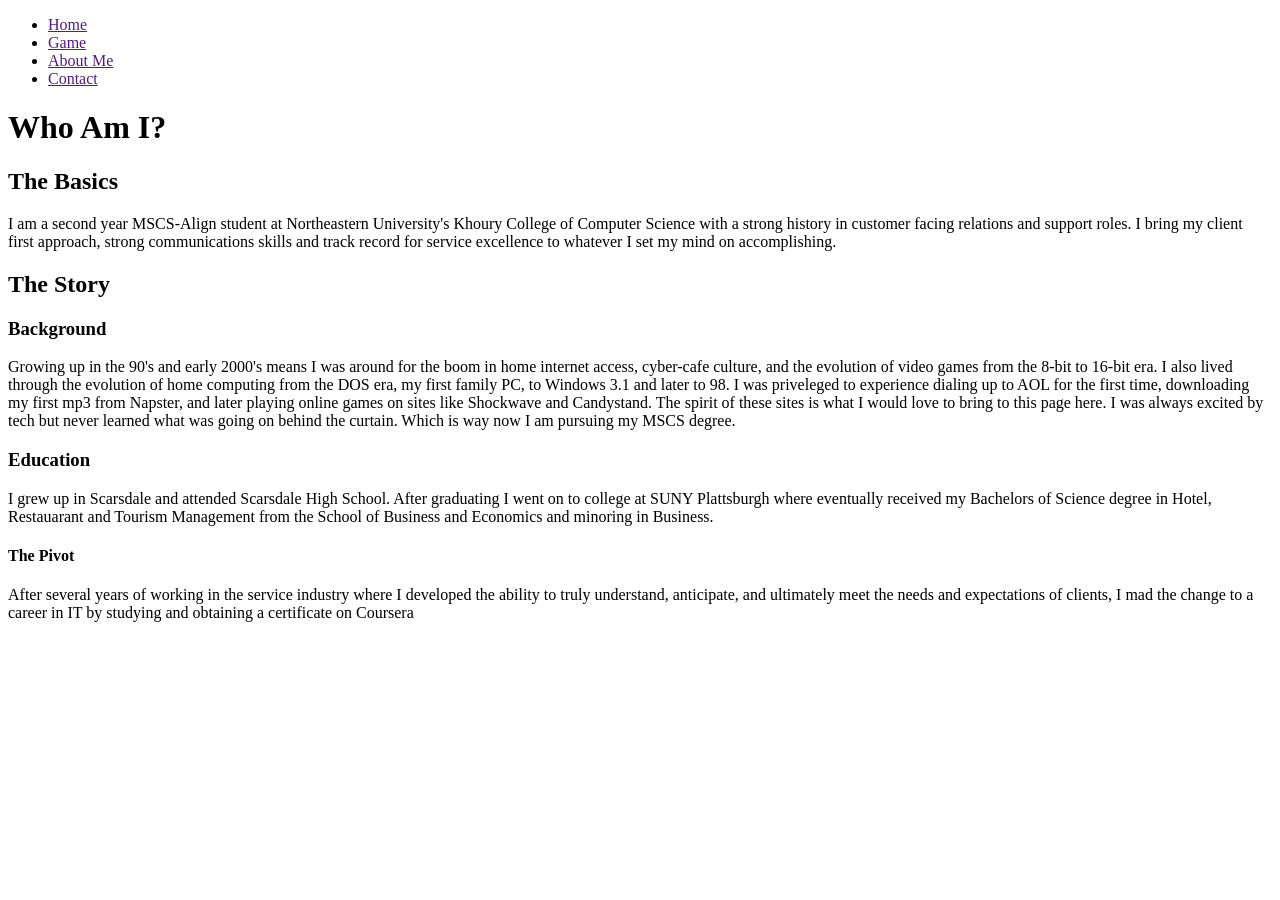
==== about/index.html @ bcc97397 "add content to about page" ====
<!DOCTYPE html>
<html lang="en">
    <head>
        <meta charset="utf-8">
        <meta name="viewport"
        content="width=device-width, initial-scale=1">
        <title>
            About Me
        </title>
    </head>
    <body>
        <header>
            <nav>
                <ul>
                    <li><a href="">Home</a></li>
                    <li><a href="">Game</a></li>
                    <li><a href="">About Me</a></li>
                    <li><a href="">Contact</a></li>
                </ul>

            </nav>
            <h1>Who Am I?</h1>
        </header>
        <main>
            <h2>The Basics</h2>
            <p>I am a second year MSCS-Align student at Northeastern University's
                Khoury College of Computer Science with a strong history in customer facing relations
            and support roles. I bring my client first approach, strong communications skills and track
        record for service excellence to whatever I set my mind on accomplishing. </p>
            <h2>The Story</h2>
            <h3>Background</h3>
            <p>Growing up in the 90's
                and early 2000's means I was around for the boom in home internet access, cyber-cafe culture,
                and the evolution of video games from the 8-bit to 16-bit era. I also lived through the evolution
                of home computing from the DOS era, my first family PC, to Windows 3.1 and later to 98. I was 
                priveleged to experience dialing up to AOL for the first time, downloading my first mp3 from Napster,
                and later playing online games on sites like Shockwave and Candystand. The spirit of these sites is
                what I would love to bring to this page here. I was always excited by tech but never learned what was 
                going on behind the curtain. Which is way now I am pursuing my MSCS degree.
            </p>
            <h3>Education</h3>
            <p>I grew up in Scarsdale and attended Scarsdale High School. After graduating I went on to college
                at SUNY Plattsburgh where eventually received my Bachelors of Science degree in Hotel, Restauarant and 
                Tourism Management from the School of Business and Economics and minoring in Business. 
            </p>
            <h4>The Pivot</h4>
            <p>After several years of working in the service industry where I developed the ability to truly understand,
                anticipate, and ultimately meet the needs and expectations of clients, I mad the change to a career in 
                IT by studying and obtaining a certificate on Coursera 
            </p>
        </main>






    </body>
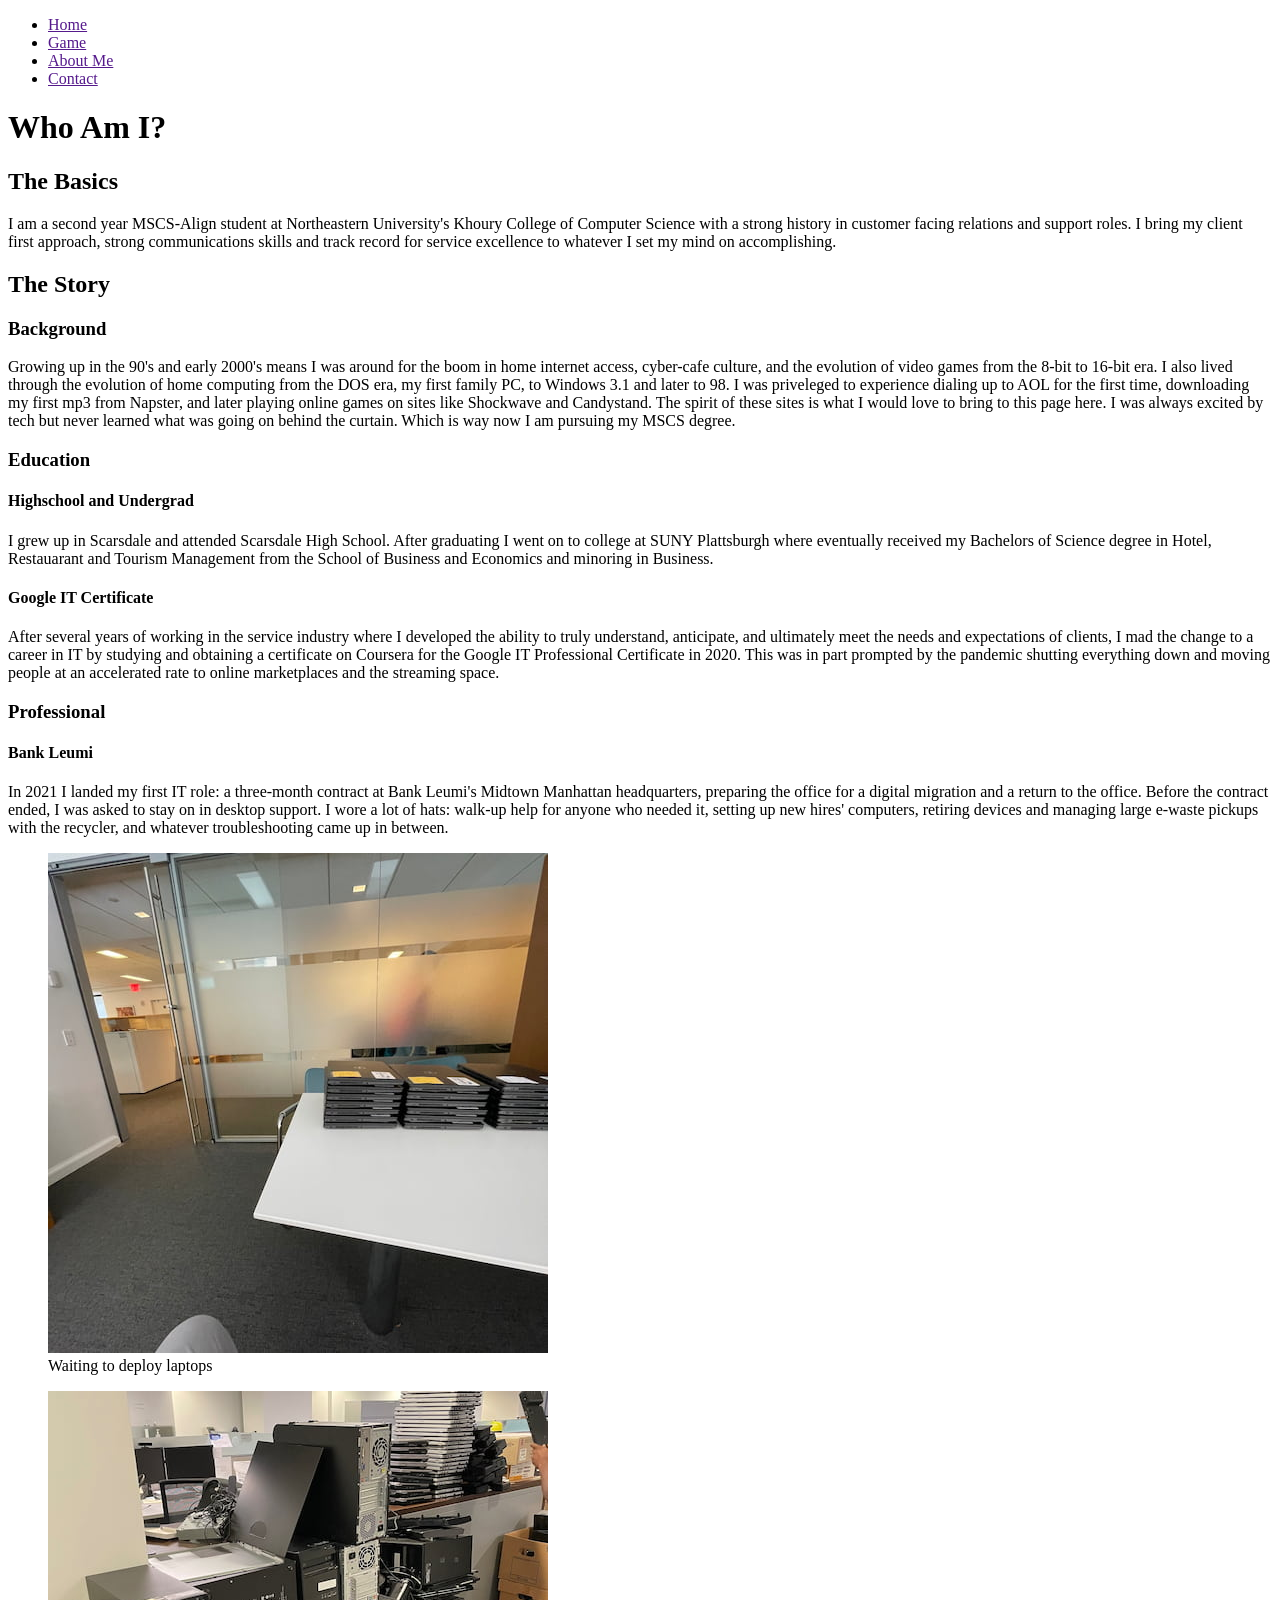
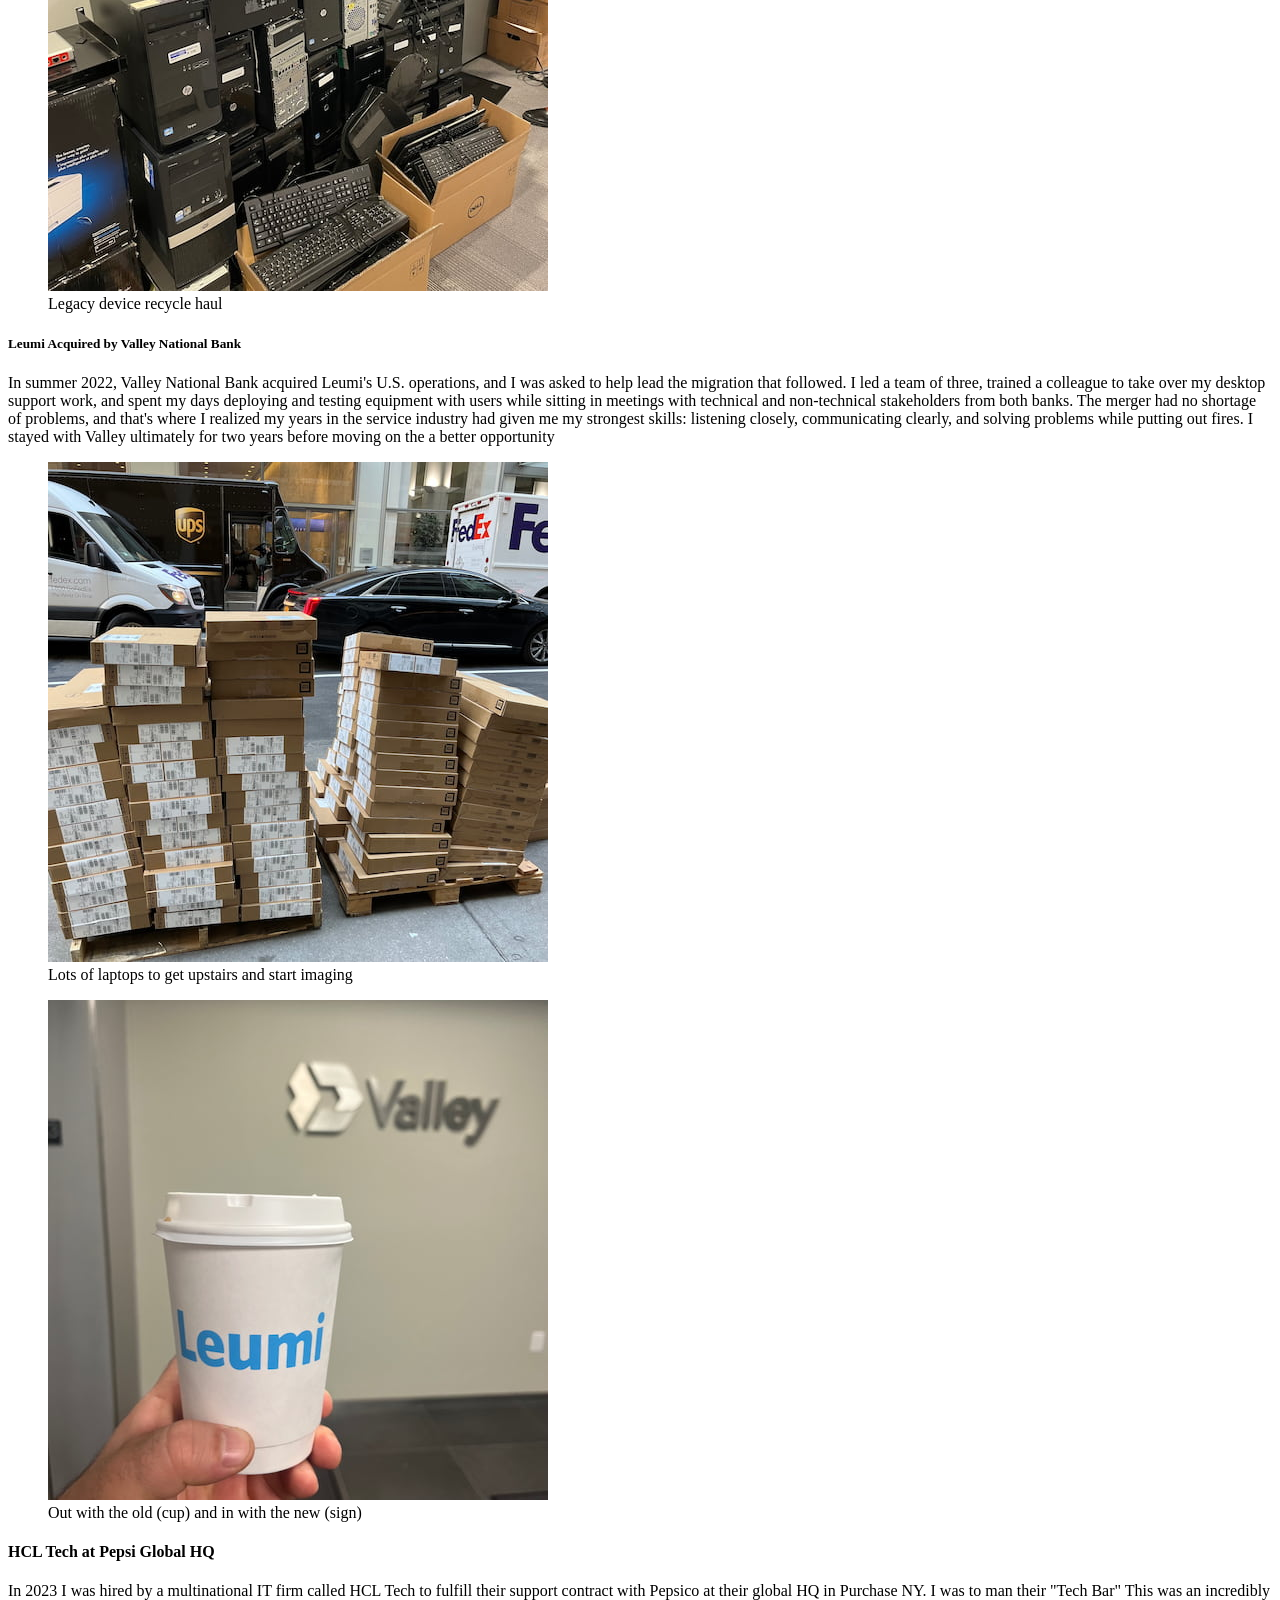
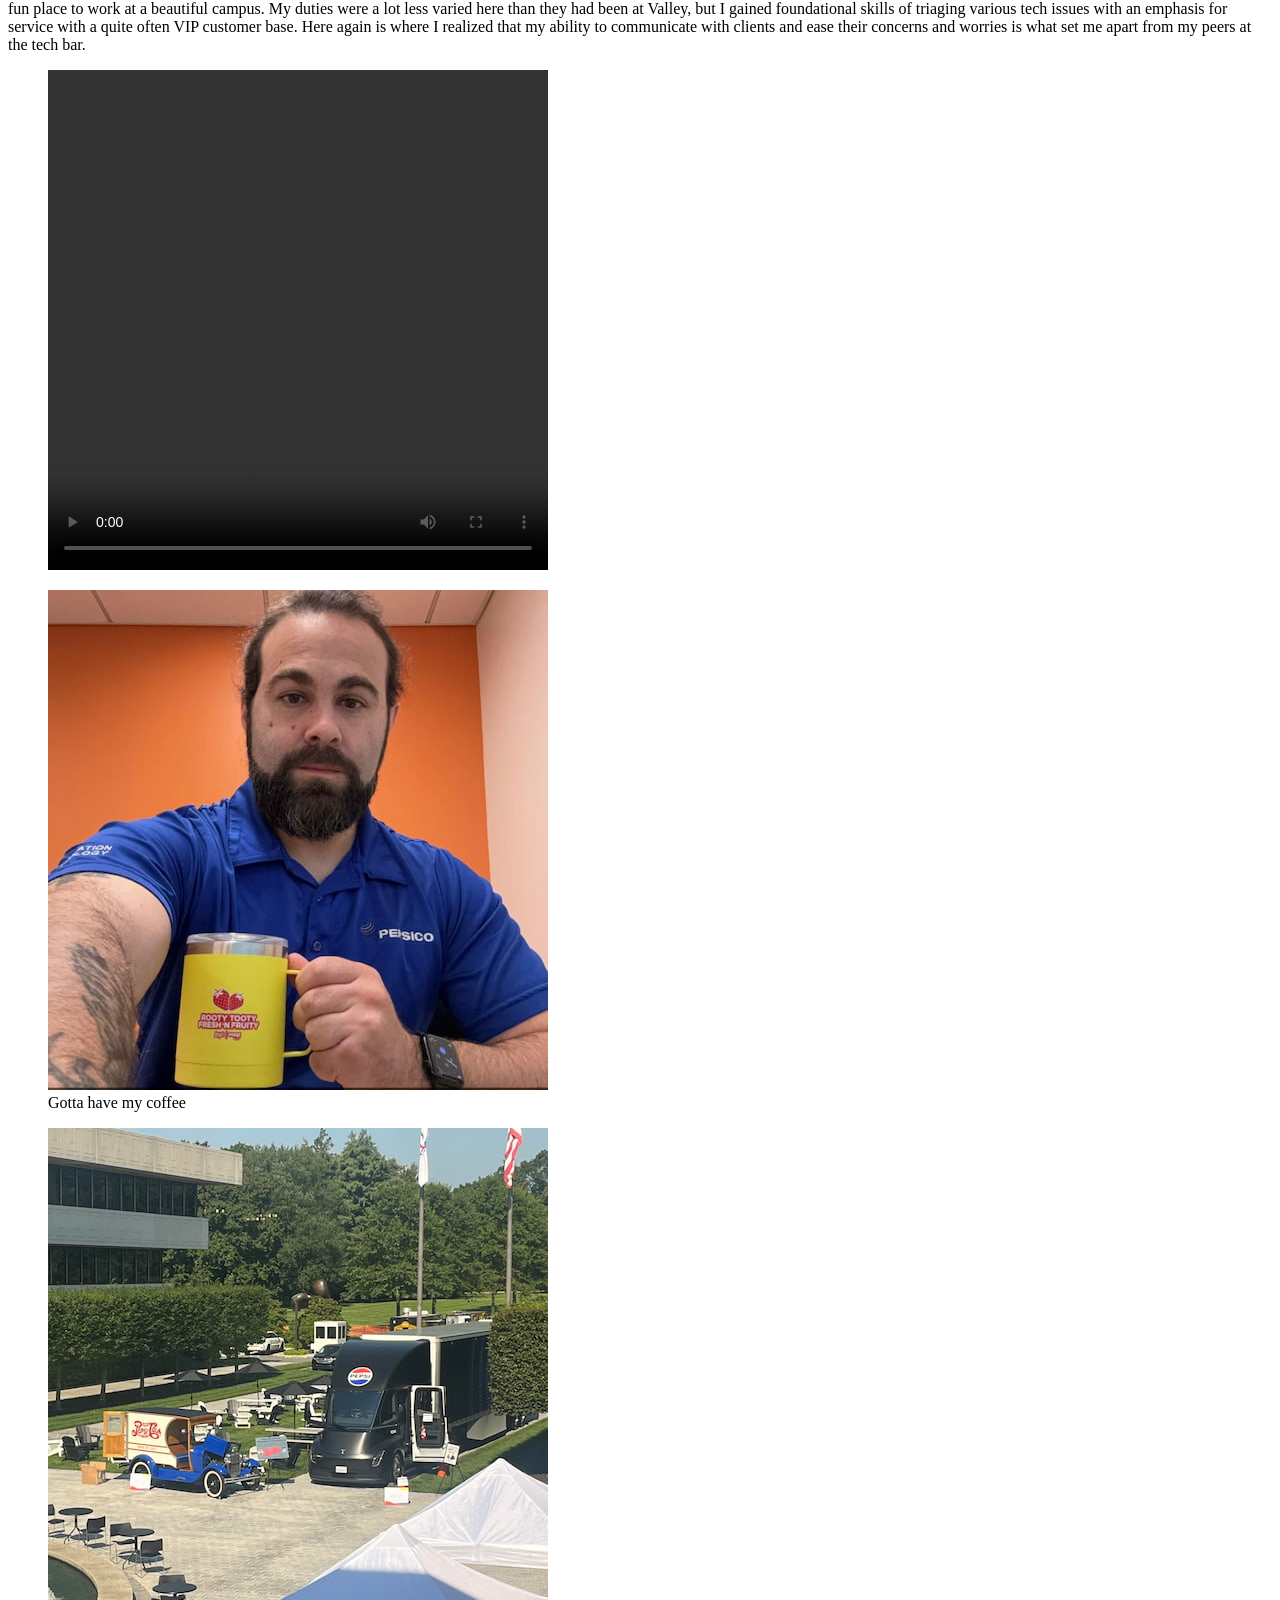
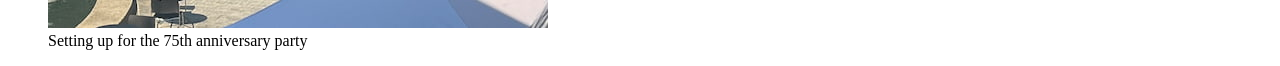
==== commit 815e8077: "add more content to about page" ====
--- a/about/index.html
+++ b/about/index.html
@@ -22,32 +22,113 @@
             <h1>Who Am I?</h1>
         </header>
         <main>
-            <h2>The Basics</h2>
-            <p>I am a second year MSCS-Align student at Northeastern University's
-                Khoury College of Computer Science with a strong history in customer facing relations
-            and support roles. I bring my client first approach, strong communications skills and track
-        record for service excellence to whatever I set my mind on accomplishing. </p>
-            <h2>The Story</h2>
-            <h3>Background</h3>
-            <p>Growing up in the 90's
-                and early 2000's means I was around for the boom in home internet access, cyber-cafe culture,
-                and the evolution of video games from the 8-bit to 16-bit era. I also lived through the evolution
-                of home computing from the DOS era, my first family PC, to Windows 3.1 and later to 98. I was 
-                priveleged to experience dialing up to AOL for the first time, downloading my first mp3 from Napster,
-                and later playing online games on sites like Shockwave and Candystand. The spirit of these sites is
-                what I would love to bring to this page here. I was always excited by tech but never learned what was 
-                going on behind the curtain. Which is way now I am pursuing my MSCS degree.
-            </p>
-            <h3>Education</h3>
-            <p>I grew up in Scarsdale and attended Scarsdale High School. After graduating I went on to college
-                at SUNY Plattsburgh where eventually received my Bachelors of Science degree in Hotel, Restauarant and 
-                Tourism Management from the School of Business and Economics and minoring in Business. 
-            </p>
-            <h4>The Pivot</h4>
-            <p>After several years of working in the service industry where I developed the ability to truly understand,
-                anticipate, and ultimately meet the needs and expectations of clients, I mad the change to a career in 
-                IT by studying and obtaining a certificate on Coursera 
-            </p>
+            <section id="the basics">
+                <h2>The Basics</h2>
+                <p>I am a second year MSCS-Align student at Northeastern University's
+                    Khoury College of Computer Science with a strong history in customer facing relations
+                    and support roles. I bring my client first approach, strong communications skills and track
+                    record for service excellence to whatever I set my mind on accomplishing. </p>
+            </section>
+            <section id="my story">
+                <h2>The Story</h2>
+                <section id="background"></section>
+                    <h3>Background</h3>
+                    <p>Growing up in the 90's
+                    and early 2000's means I was around for the boom in home internet access, cyber-cafe culture,
+                    and the evolution of video games from the 8-bit to 16-bit era. I also lived through the evolution
+                    of home computing from the DOS era, my first family PC, to Windows 3.1 and later to 98. I was 
+                    priveleged to experience dialing up to AOL for the first time, downloading my first mp3 from Napster,
+                    and later playing online games on sites like Shockwave and Candystand. The spirit of these sites is
+                    what I would love to bring to this page here. I was always excited by tech but never learned what was 
+                    going on behind the curtain. Which is way now I am pursuing my MSCS degree.
+                    </p>
+                </section>
+
+                <section id="education">
+                    <h3>Education</h3>
+                    <section id="highscool and college">
+                        <h4>Highschool and Undergrad</h4>
+                        <p>I grew up in Scarsdale and attended Scarsdale High School. After graduating I went on to college
+                            at SUNY Plattsburgh where eventually received my Bachelors of Science degree in Hotel, Restauarant and 
+                            Tourism Management from the School of Business and Economics and minoring in Business. 
+                        </p>
+                    </section>
+                    <section id="google it cert">
+                        <h4>Google IT Certificate</h4>
+                        <p>After several years of working in the service industry where I developed the ability to truly understand,
+                            anticipate, and ultimately meet the needs and expectations of clients, I mad the change to a career in 
+                            IT by studying and obtaining a certificate on Coursera for the Google IT Professional Certificate in 2020.
+                            This was in part prompted by the pandemic shutting everything down and moving people at an accelerated rate
+                            to online marketplaces and the streaming space.
+                        </p>
+                    </section>
+
+                    <section id="professional">
+
+                        <h3>Professional</h3>
+                        <section id="bank leumi">
+                            <h4>Bank Leumi</h4>
+                            <p>In 2021 I landed my first IT role: a three-month contract at Bank Leumi's
+                                Midtown Manhattan headquarters, preparing the office for a digital migration
+                                and a return to the office. Before the contract ended, I was asked to stay on
+                                in desktop support. I wore a lot of hats: walk-up help for anyone who needed
+                                it, setting up new hires' computers, retiring devices and managing large e-waste
+                                pickups with the recycler, and
+                                whatever troubleshooting came up in between.</p>
+                            <figure>
+                                <img src="deploys.jpg" width="500px" height="500px" alt="img of laptops on my desk">
+                                <figcaption>Waiting to deploy laptops</figcaption>
+                            </figure>
+                            <figure>
+                                <img src="decom.jpg" width="500px" height="500px" alt="img of mass e-waste">
+                                <figcaption>Legacy device recycle haul</figcaption>
+                            </figure>
+
+                            <section id="valley">
+                                <h5>Leumi Acquired by Valley National Bank</h5>
+                                <p>In summer 2022, Valley National Bank acquired Leumi's U.S. operations, and I
+                                    was asked to help lead the migration that followed. I led a team of three,
+                                    trained a colleague to take over my desktop support work, and spent my days
+                                    deploying and testing equipment with users while sitting in meetings with
+                                    technical and non-technical stakeholders from both banks. The merger had no
+                                    shortage of problems, and that's where I realized my years in the service
+                                    industry had given me my strongest skills: listening closely, communicating
+                                    clearly, and solving problems while putting out fires. I stayed with Valley
+                                ultimately for two years before moving on the a better opportunity</p>
+                                <figure>
+                                    <img src="shipment.jpg" width="500px" height="500px" alt="img of laptop shipment">
+                                    <figcaption>Lots of laptops to get upstairs and start imaging</figcaption>
+                                </figure>
+                                <figure>
+                                    <img src="newcup.jpg" width="500px" height="500px" alt="img leumi cup and valley sign">
+                                    <figcaption>Out with the old (cup) and in with the new (sign)</figcaption>
+                                </figure>
+                            </section>
+                        </section>
+                        <section id="pepsico">
+                            <h4>HCL Tech at Pepsi Global HQ</h4>
+                            <p>In 2023 I was hired by a multinational IT firm called HCL Tech to fulfill their 
+                                support contract with Pepsico at their global HQ in Purchase NY. I was to man 
+                                their "Tech Bar" This was an incredibly fun place to work at a beautiful campus.
+                                My duties were a lot less varied here than they had been at Valley, but I gained
+                                foundational skills of triaging various tech issues with an emphasis for service
+                                with a quite often VIP customer base. Here again is where I realized that my ability
+                                to communicate with clients and ease their concerns and worries is what set me apart
+                                from my peers at the tech bar.
+                            </p>
+                            <figure>
+                                <video controls src="techbar.mp4" width="500px" height="500px" alt="vid of my tech bar">
+                                <figcaption>Now accepting walk-ins</figcaption>
+                            </figure>
+                            <figure>
+                                <img src="workperk.jpg" width="500px" height="500px" alt="img of me drinking coffee">
+                                <figcaption>Gotta have my coffee</figcaption>
+                            </figure>
+                            <figure>
+                                <img src="pepsi75.jpg" width="500px" height="500px" alt="img of front of hq">
+                                <figcaption>Setting up for the 75th anniversary party</figcaption>
+                            </figure>
+
         </main>
 
 
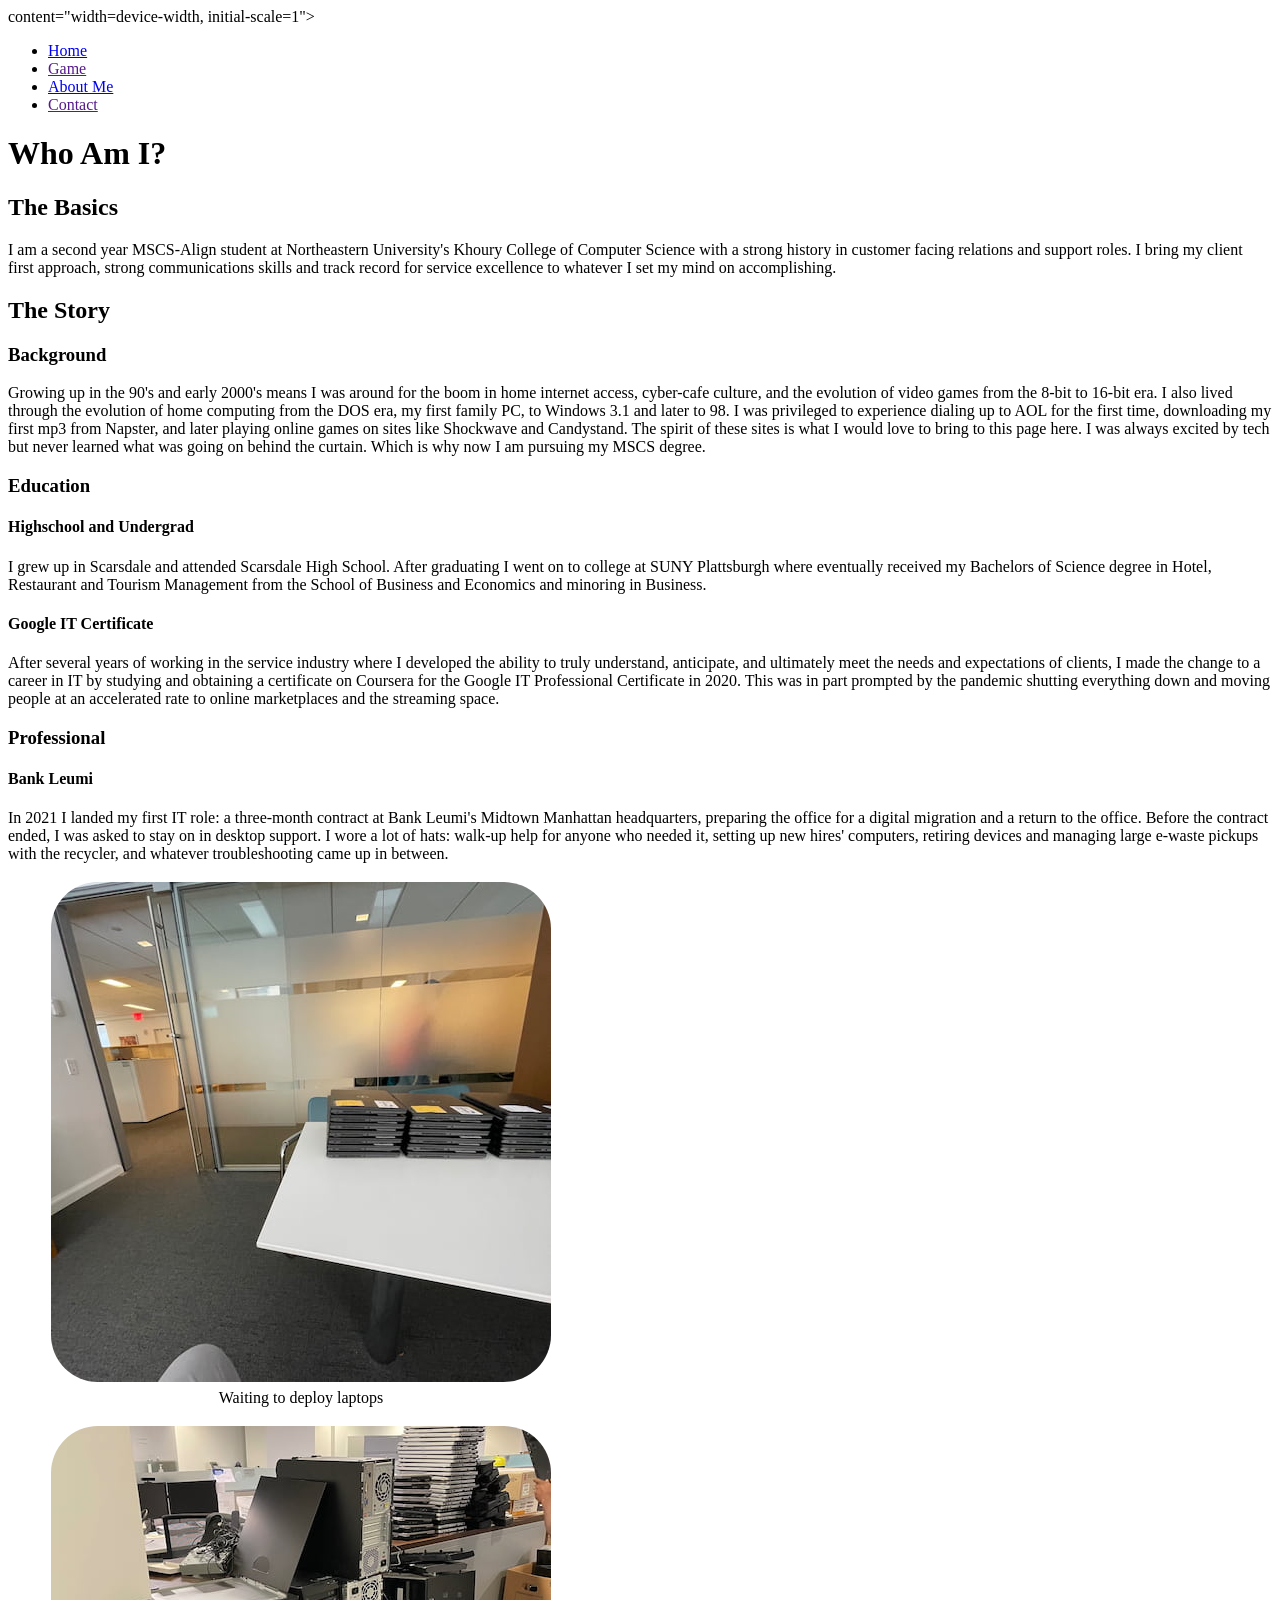
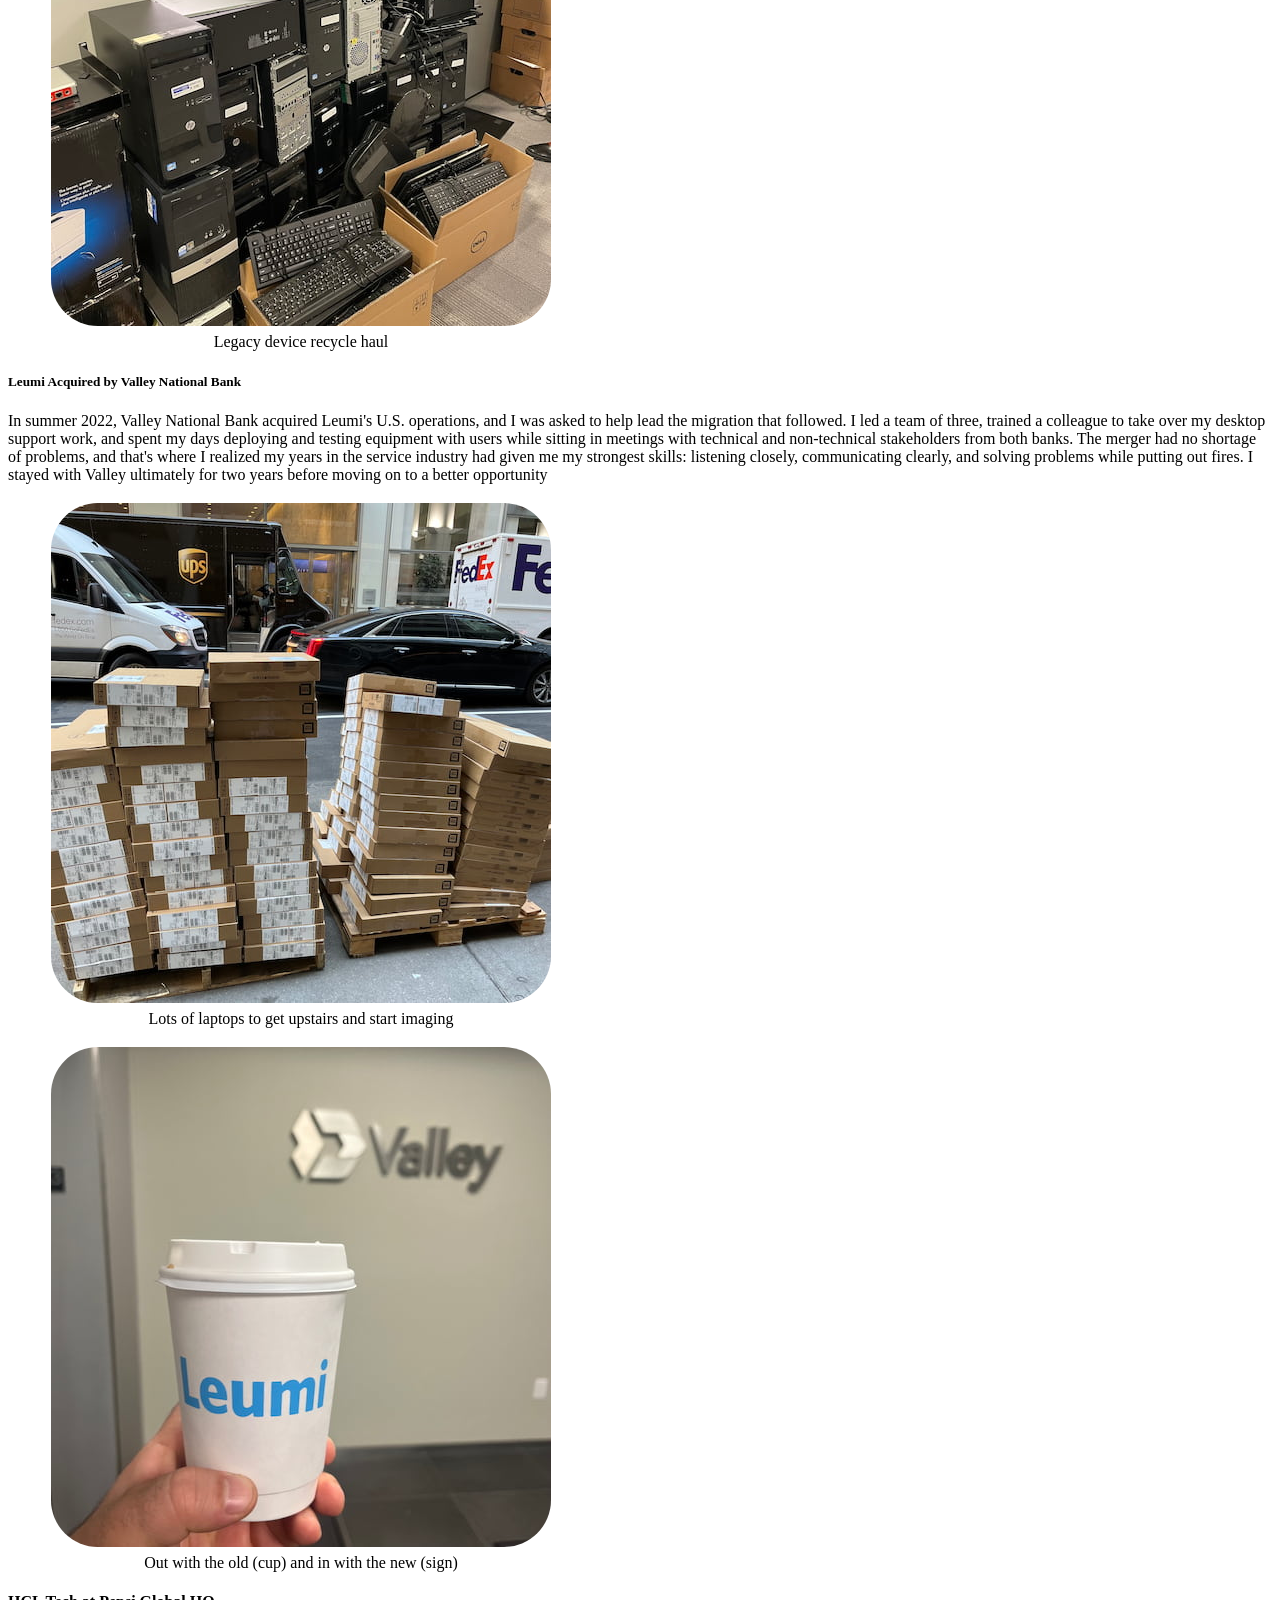
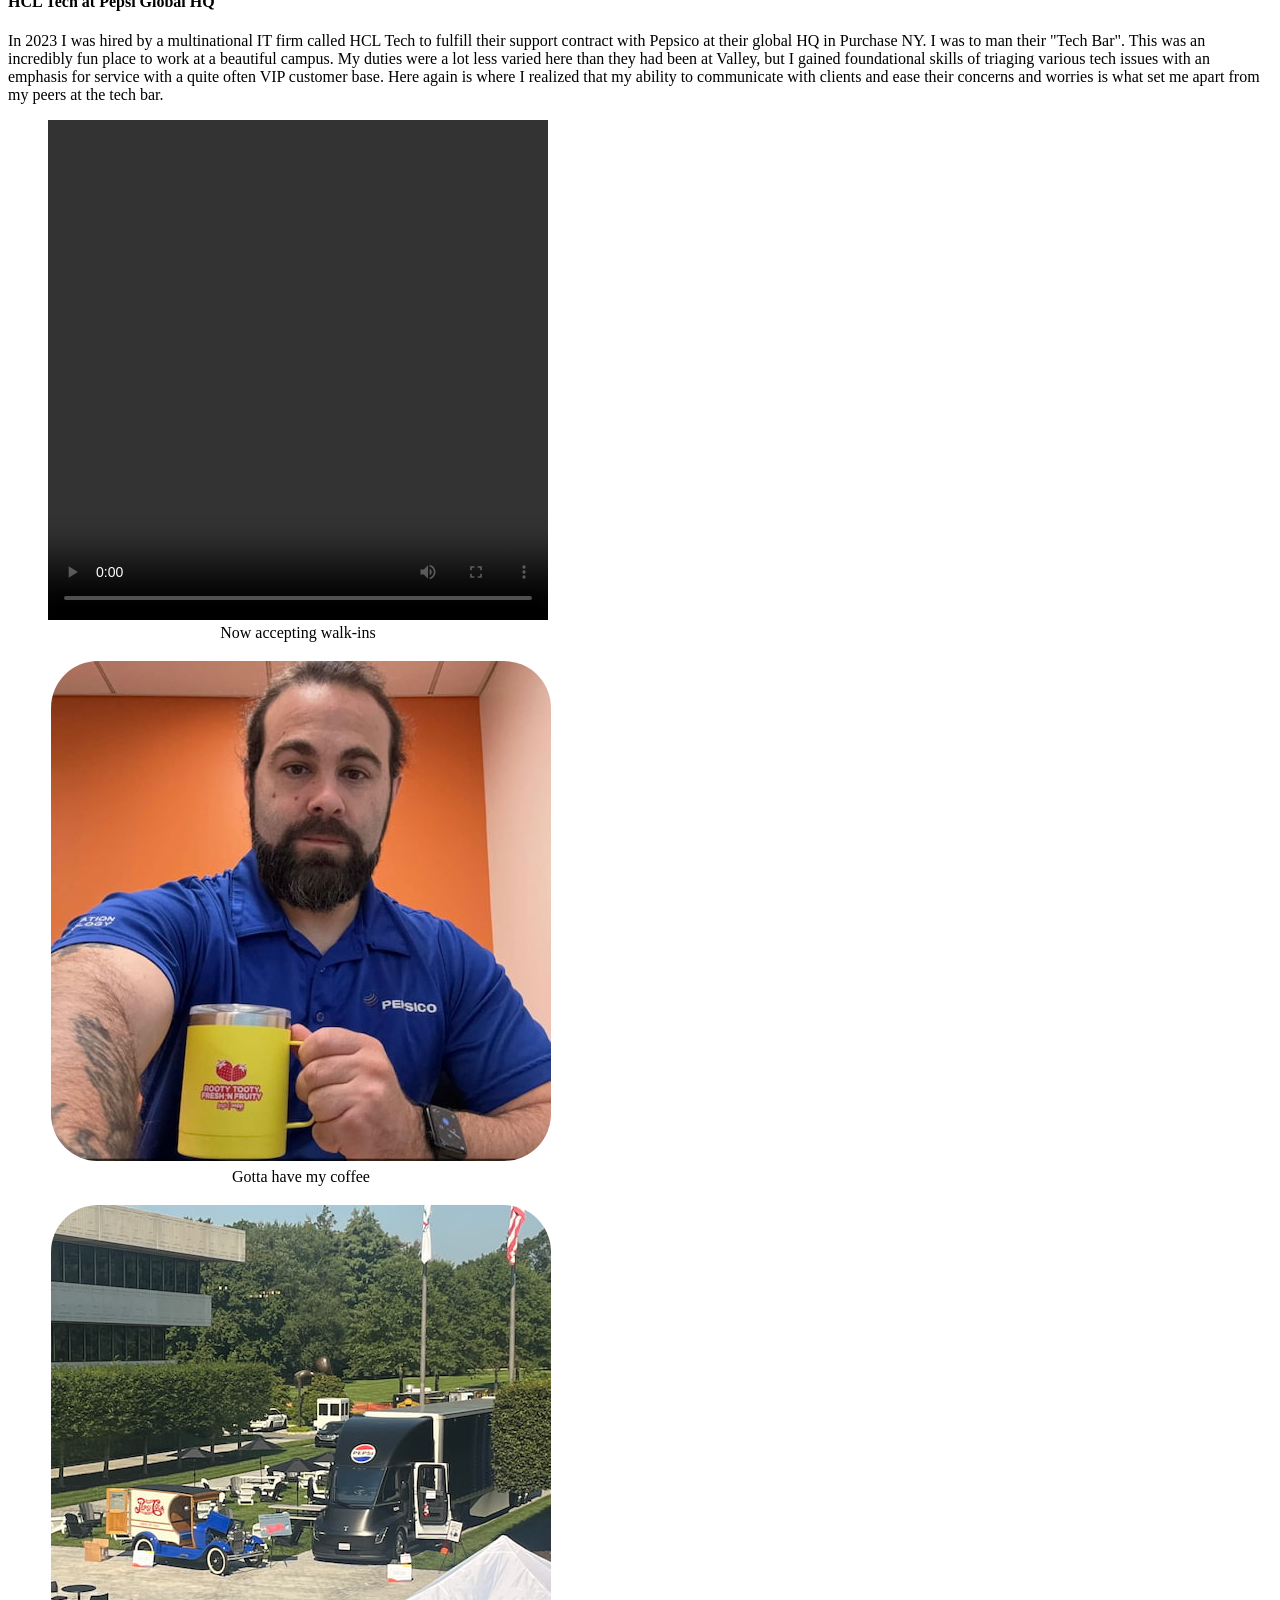
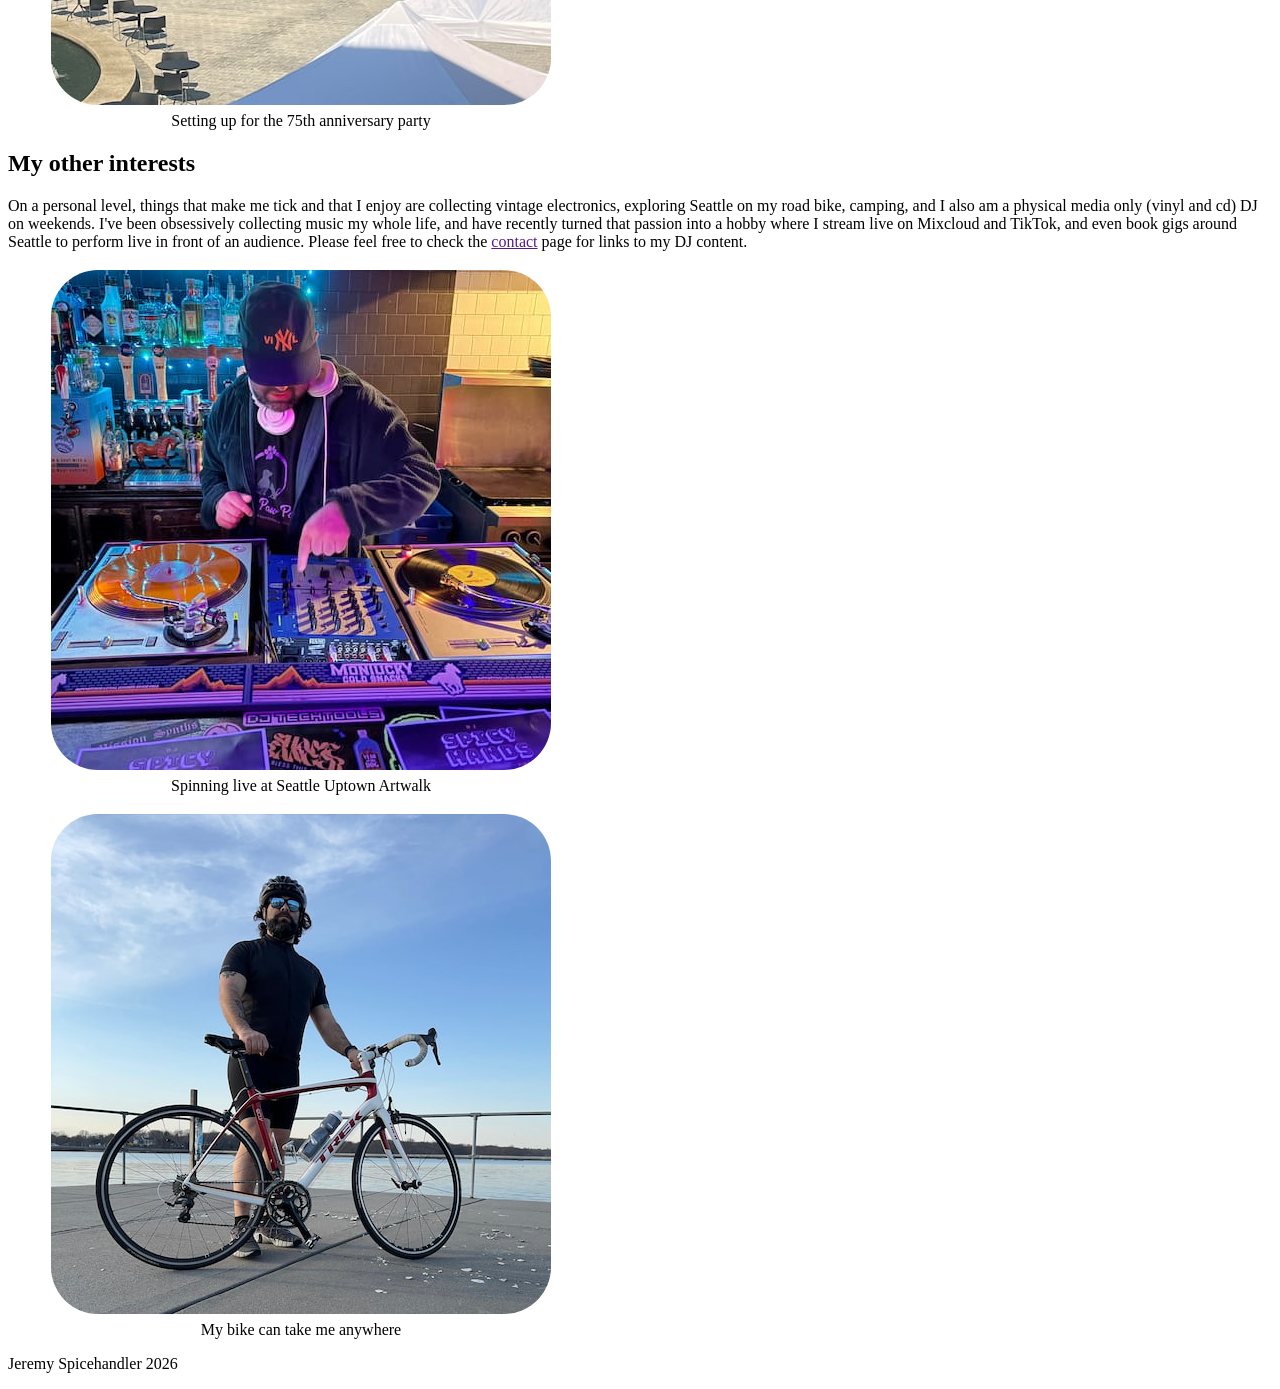
==== commit 9883c2aa: "finish adding content to about and begin stylesheet" ====
--- a/about/index.html
+++ b/about/index.html
@@ -2,7 +2,8 @@
 <html lang="en">
     <head>
         <meta charset="utf-8">
-        <meta name="viewport"
+        <meta name="viewport">
+        <link rel="stylesheet" href="./style.css" >
         content="width=device-width, initial-scale=1">
         <title>
             About Me
@@ -12,128 +13,149 @@
         <header>
             <nav>
                 <ul>
-                    <li><a href="">Home</a></li>
+                    <li><a href="../index.html">Home</a></li>
                     <li><a href="">Game</a></li>
-                    <li><a href="">About Me</a></li>
+                    <li><a href="./index.html">About Me</a></li>
                     <li><a href="">Contact</a></li>
                 </ul>
-
             </nav>
             <h1>Who Am I?</h1>
         </header>
         <main>
-            <section id="the basics">
+            <section id="thebasics">
                 <h2>The Basics</h2>
                 <p>I am a second year MSCS-Align student at Northeastern University's
                     Khoury College of Computer Science with a strong history in customer facing relations
                     and support roles. I bring my client first approach, strong communications skills and track
                     record for service excellence to whatever I set my mind on accomplishing. </p>
             </section>
-            <section id="my story">
+            <section id="mystory">
                 <h2>The Story</h2>
-                <section id="background"></section>
+                <section id="background">
                     <h3>Background</h3>
                     <p>Growing up in the 90's
                     and early 2000's means I was around for the boom in home internet access, cyber-cafe culture,
                     and the evolution of video games from the 8-bit to 16-bit era. I also lived through the evolution
                     of home computing from the DOS era, my first family PC, to Windows 3.1 and later to 98. I was 
-                    priveleged to experience dialing up to AOL for the first time, downloading my first mp3 from Napster,
+                    privileged to experience dialing up to AOL for the first time, downloading my first mp3 from Napster,
                     and later playing online games on sites like Shockwave and Candystand. The spirit of these sites is
                     what I would love to bring to this page here. I was always excited by tech but never learned what was 
-                    going on behind the curtain. Which is way now I am pursuing my MSCS degree.
+                    going on behind the curtain. Which is why now I am pursuing my MSCS degree.
                     </p>
                 </section>
 
                 <section id="education">
                     <h3>Education</h3>
-                    <section id="highscool and college">
+                    <section id="highscoolandcollege">
                         <h4>Highschool and Undergrad</h4>
                         <p>I grew up in Scarsdale and attended Scarsdale High School. After graduating I went on to college
-                            at SUNY Plattsburgh where eventually received my Bachelors of Science degree in Hotel, Restauarant and 
+                            at SUNY Plattsburgh where eventually received my Bachelors of Science degree in Hotel, Restaurant and 
                             Tourism Management from the School of Business and Economics and minoring in Business. 
                         </p>
                     </section>
-                    <section id="google it cert">
+                    <section id="googleitcert">
                         <h4>Google IT Certificate</h4>
                         <p>After several years of working in the service industry where I developed the ability to truly understand,
-                            anticipate, and ultimately meet the needs and expectations of clients, I mad the change to a career in 
+                            anticipate, and ultimately meet the needs and expectations of clients, I made the change to a career in 
                             IT by studying and obtaining a certificate on Coursera for the Google IT Professional Certificate in 2020.
                             This was in part prompted by the pandemic shutting everything down and moving people at an accelerated rate
                             to online marketplaces and the streaming space.
                         </p>
                     </section>
+                </section>
 
-                    <section id="professional">
+                <section id="professional">
 
-                        <h3>Professional</h3>
-                        <section id="bank leumi">
-                            <h4>Bank Leumi</h4>
-                            <p>In 2021 I landed my first IT role: a three-month contract at Bank Leumi's
-                                Midtown Manhattan headquarters, preparing the office for a digital migration
-                                and a return to the office. Before the contract ended, I was asked to stay on
-                                in desktop support. I wore a lot of hats: walk-up help for anyone who needed
-                                it, setting up new hires' computers, retiring devices and managing large e-waste
-                                pickups with the recycler, and
-                                whatever troubleshooting came up in between.</p>
+                    <h3>Professional</h3>
+                    <section id="bankleumi">
+                        <h4>Bank Leumi</h4>
+                        <p>In 2021 I landed my first IT role: a three-month contract at Bank Leumi's
+                            Midtown Manhattan headquarters, preparing the office for a digital migration
+                            and a return to the office. Before the contract ended, I was asked to stay on
+                            in desktop support. I wore a lot of hats: walk-up help for anyone who needed
+                            it, setting up new hires' computers, retiring devices and managing large e-waste
+                            pickups with the recycler, and
+                            whatever troubleshooting came up in between.</p>
+                        <figure>
+                            <img src="deploys.jpg" width="500" height="500" alt="laptops on my desk">
+                            <figcaption>Waiting to deploy laptops</figcaption>
+                        </figure>
+                        <figure>
+                            <img src="decom.jpg" width="500" height="500" alt="mass e-waste">
+                            <figcaption>Legacy device recycle haul</figcaption>
+                        </figure>
+
+                        <section id="valley">
+                            <h5>Leumi Acquired by Valley National Bank</h5>
+                            <p>In summer 2022, Valley National Bank acquired Leumi's U.S. operations, and I
+                                was asked to help lead the migration that followed. I led a team of three,
+                                trained a colleague to take over my desktop support work, and spent my days
+                                deploying and testing equipment with users while sitting in meetings with
+                                technical and non-technical stakeholders from both banks. The merger had no
+                                shortage of problems, and that's where I realized my years in the service
+                                industry had given me my strongest skills: listening closely, communicating
+                                clearly, and solving problems while putting out fires. I stayed with Valley
+                            ultimately for two years before moving on to a better opportunity</p>
                             <figure>
-                                <img src="deploys.jpg" width="500px" height="500px" alt="img of laptops on my desk">
-                                <figcaption>Waiting to deploy laptops</figcaption>
+                                <img src="shipment.jpg" width="500" height="500" alt="laptop shipment">
+                                <figcaption>Lots of laptops to get upstairs and start imaging</figcaption>
                             </figure>
                             <figure>
-                                <img src="decom.jpg" width="500px" height="500px" alt="img of mass e-waste">
-                                <figcaption>Legacy device recycle haul</figcaption>
+                                <img src="newcup.jpg" width="500" height="500" alt="leumi cup and valley sign">
+                                <figcaption>Out with the old (cup) and in with the new (sign)</figcaption>
                             </figure>
+                        </section>
+                    </section>
+                    <section id="pepsico">
+                        <h4>HCL Tech at Pepsi Global HQ</h4>
+                        <p>In 2023 I was hired by a multinational IT firm called HCL Tech to fulfill their 
+                            support contract with Pepsico at their global HQ in Purchase NY. I was to man 
+                            their "Tech Bar". This was an incredibly fun place to work at a beautiful campus.
+                            My duties were a lot less varied here than they had been at Valley, but I gained
+                            foundational skills of triaging various tech issues with an emphasis for service
+                            with a quite often VIP customer base. Here again is where I realized that my ability
+                            to communicate with clients and ease their concerns and worries is what set me apart
+                            from my peers at the tech bar.
+                        </p>
+                        <figure>
+                            <video controls src="techbar.mp4" width="500" height="500">video not found</video>
+                            <figcaption>Now accepting walk-ins</figcaption>
+                        </figure>
+                        <figure>
+                            <img src="workperk.jpg" width="500" height="500" alt="me drinking coffee">
+                            <figcaption>Gotta have my coffee</figcaption>
+                        </figure>
+                        <figure>
+                            <img src="pepsi75.jpg" width="500" height="500" alt="front of hq">
+                            <figcaption>Setting up for the 75th anniversary party</figcaption>
+                        </figure>
+                    </section>
+                </section>
+            </section>
+            <section id="hobbies">
+                <h2>My other interests</h2>
+                    <p>On a personal level, things that make me tick and that I enjoy are collecting vintage electronics,
+                        exploring Seattle on my road bike, camping, and I also am a physical media only (vinyl and cd) DJ
+                        on weekends. I've been obsessively collecting music my whole life, and have recently turned that 
+                        passion into a hobby where I stream live on Mixcloud and TikTok, and even book gigs around Seattle
+                        to perform live in front of an audience. Please feel free to check the <a href="">contact</a> page
+                        for links to my DJ content.
+                    </p>
+                    <figure>
+                        <img src="spicyhands.jpg" width="500" height="500" alt="dj spicyhands playing">
+                        <figcaption>Spinning live at Seattle Uptown Artwalk</figcaption>
+                    </figure>
 
-                            <section id="valley">
-                                <h5>Leumi Acquired by Valley National Bank</h5>
-                                <p>In summer 2022, Valley National Bank acquired Leumi's U.S. operations, and I
-                                    was asked to help lead the migration that followed. I led a team of three,
-                                    trained a colleague to take over my desktop support work, and spent my days
-                                    deploying and testing equipment with users while sitting in meetings with
-                                    technical and non-technical stakeholders from both banks. The merger had no
-                                    shortage of problems, and that's where I realized my years in the service
-                                    industry had given me my strongest skills: listening closely, communicating
-                                    clearly, and solving problems while putting out fires. I stayed with Valley
-                                ultimately for two years before moving on the a better opportunity</p>
-                                <figure>
-                                    <img src="shipment.jpg" width="500px" height="500px" alt="img of laptop shipment">
-                                    <figcaption>Lots of laptops to get upstairs and start imaging</figcaption>
-                                </figure>
-                                <figure>
-                                    <img src="newcup.jpg" width="500px" height="500px" alt="img leumi cup and valley sign">
-                                    <figcaption>Out with the old (cup) and in with the new (sign)</figcaption>
-                                </figure>
-                            </section>
-                        </section>
-                        <section id="pepsico">
-                            <h4>HCL Tech at Pepsi Global HQ</h4>
-                            <p>In 2023 I was hired by a multinational IT firm called HCL Tech to fulfill their 
-                                support contract with Pepsico at their global HQ in Purchase NY. I was to man 
-                                their "Tech Bar" This was an incredibly fun place to work at a beautiful campus.
-                                My duties were a lot less varied here than they had been at Valley, but I gained
-                                foundational skills of triaging various tech issues with an emphasis for service
-                                with a quite often VIP customer base. Here again is where I realized that my ability
-                                to communicate with clients and ease their concerns and worries is what set me apart
-                                from my peers at the tech bar.
-                            </p>
-                            <figure>
-                                <video controls src="techbar.mp4" width="500px" height="500px" alt="vid of my tech bar">
-                                <figcaption>Now accepting walk-ins</figcaption>
-                            </figure>
-                            <figure>
-                                <img src="workperk.jpg" width="500px" height="500px" alt="img of me drinking coffee">
-                                <figcaption>Gotta have my coffee</figcaption>
-                            </figure>
-                            <figure>
-                                <img src="pepsi75.jpg" width="500px" height="500px" alt="img of front of hq">
-                                <figcaption>Setting up for the 75th anniversary party</figcaption>
-                            </figure>
+                    <figure>
+                        <img src="bikepic.jpg" width="500" height="500" alt="me with bike">
+                        <figcaption>My bike can take me anywhere</figcaption>
+                    </figure>
+
+            </section>
 
         </main>
-
-
-
-
-
+        <footer>
+            <p>Jeremy Spicehandler 2026</p>
+        </footer>
 
     </body>
--- a/about/style.css
+++ b/about/style.css
@@ -0,0 +1,13 @@
+img {
+    border: solid white 3px;
+    border-radius: 50px;
+    width: 500px;
+    height: 500px;
+}
+figcaption {
+    text-align: center;
+}
+
+figure {
+    width: fit-content ;
+}
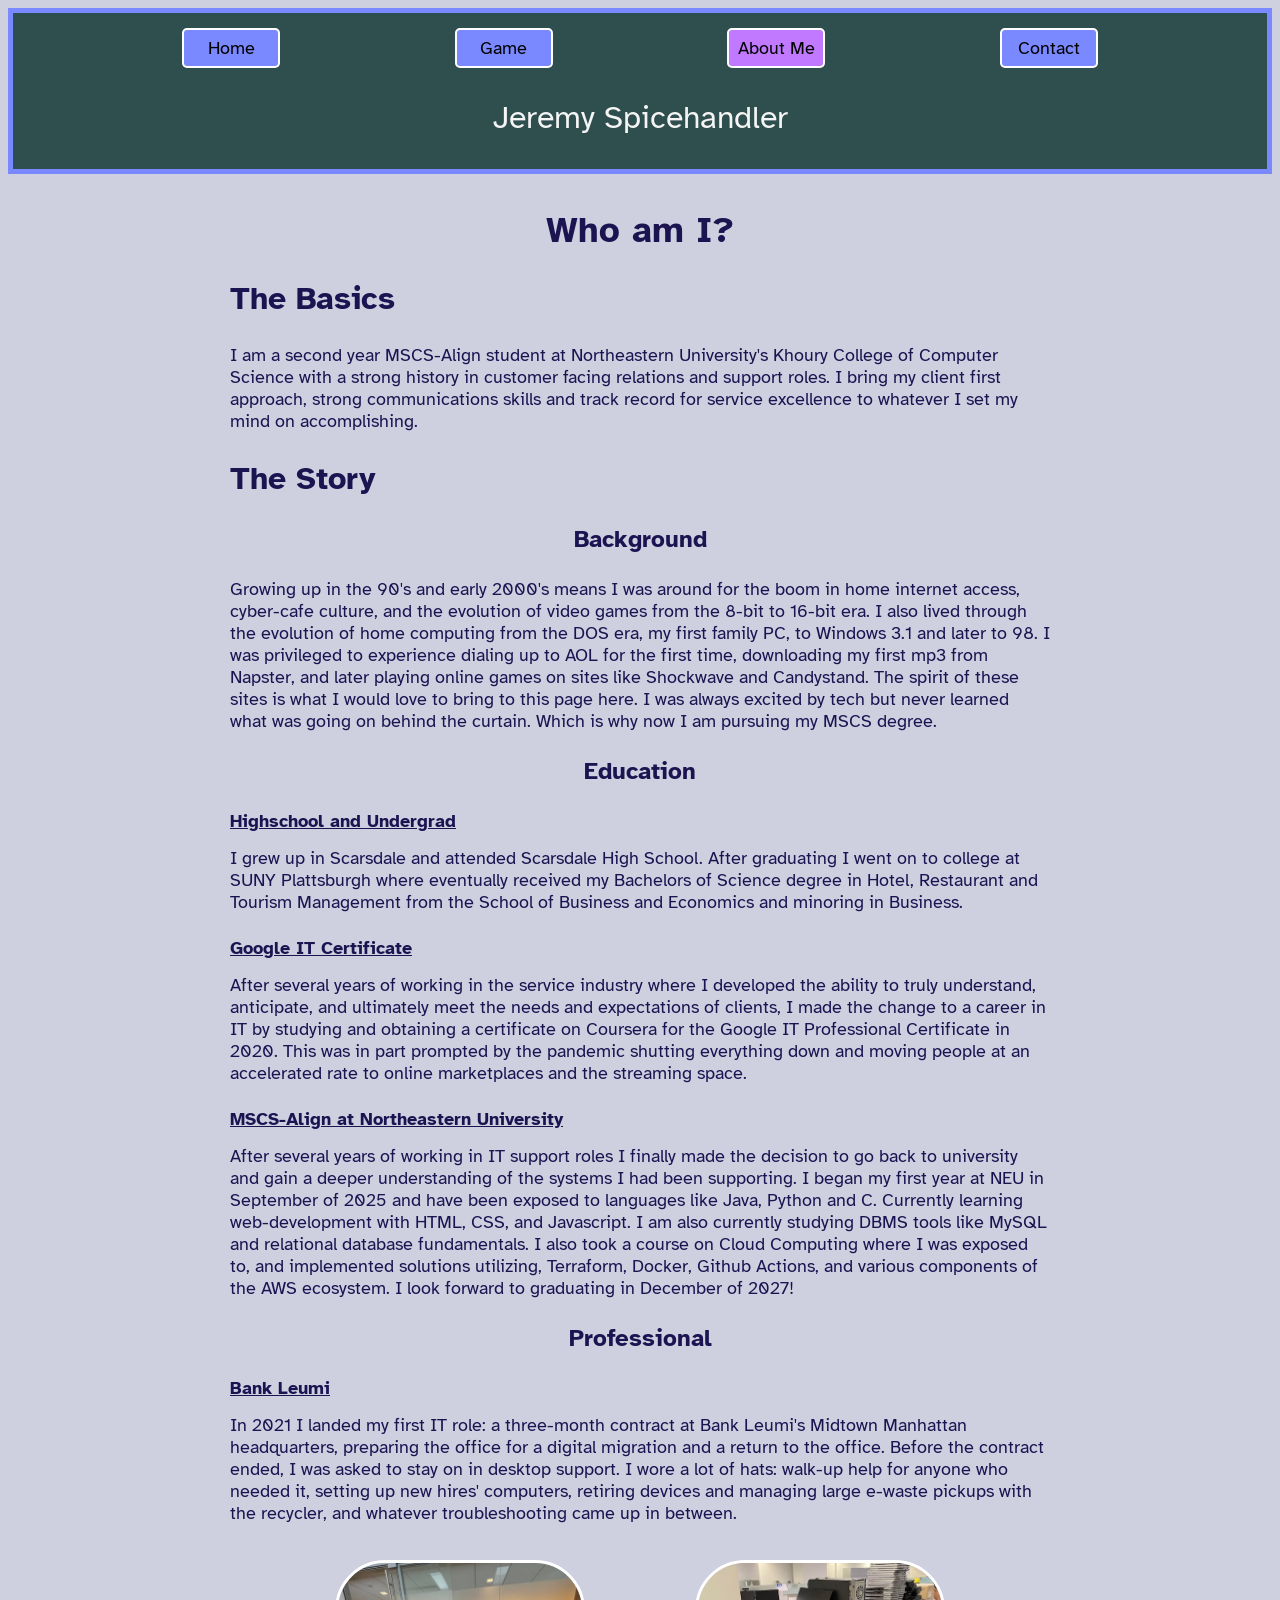
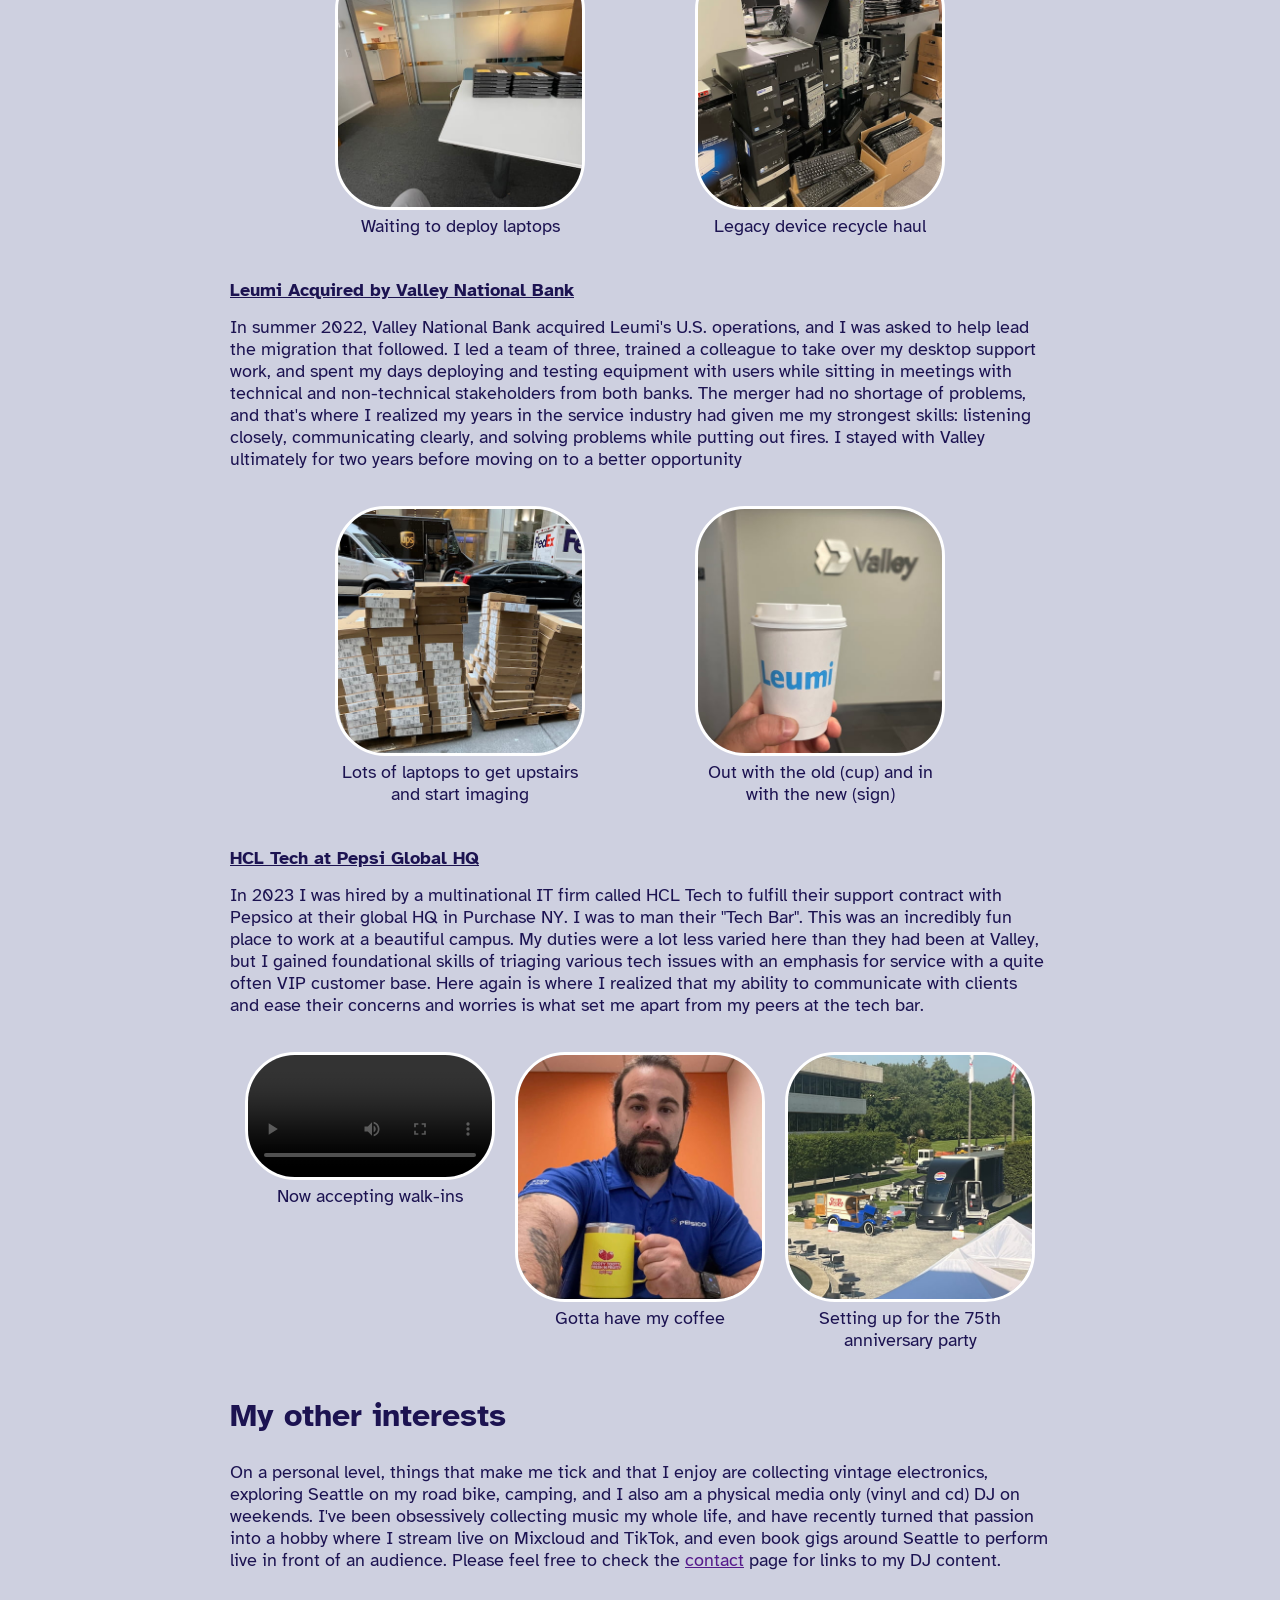
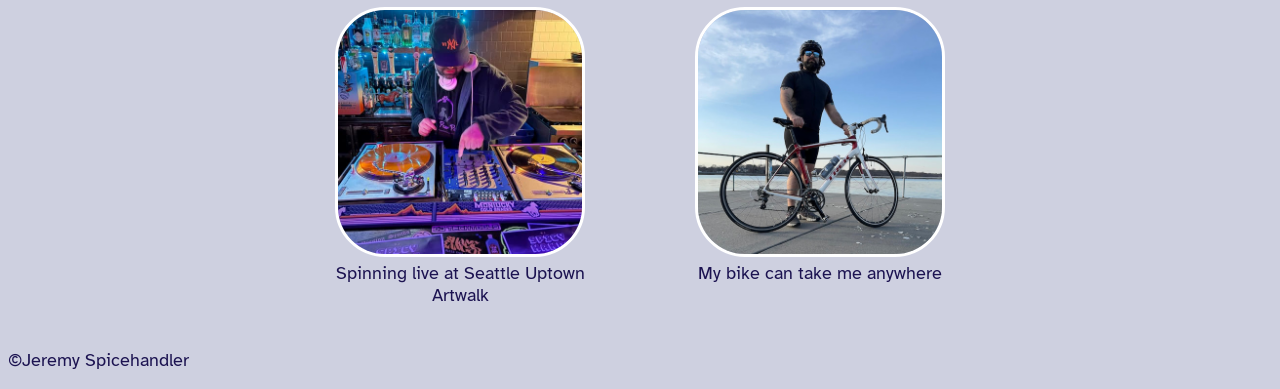
==== commit 103a8c46: "Finish About Me page" ====
--- a/about/index.html
+++ b/about/index.html
@@ -2,9 +2,12 @@
 <html lang="en">
     <head>
         <meta charset="utf-8">
-        <meta name="viewport">
+        <meta name="viewport" content="width=device-width, initial-scale=1">
         <link rel="stylesheet" href="./style.css" >
-        content="width=device-width, initial-scale=1">
+        <link rel="preconnect" href="https://fonts.googleapis.com">
+        <link rel="preconnect" href="https://fonts.gstatic.com" crossorigin>
+        <link href="https://fonts.googleapis.com/css2?family=Atkinson+Hyperlegible:ital,wght@0,400;0,700;1,400;1,700&display=swap" rel="stylesheet">
+
         <title>
             About Me
         </title>
@@ -12,16 +15,17 @@
     <body>
         <header>
             <nav>
-                <ul>
-                    <li><a href="../index.html">Home</a></li>
-                    <li><a href="">Game</a></li>
-                    <li><a href="./index.html">About Me</a></li>
-                    <li><a href="">Contact</a></li>
+                <ul class="link-container">
+                    <li class="nav-list"><a href="../index.html">Home</a></li>
+                    <li class="nav-list"><a href="">Game</a></li>
+                    <li class="nav-list"><a aria-current="page"href ="./index.html">About Me</a></li>
+                    <li class="nav-list"><a href="">Contact</a></li>
                 </ul>
             </nav>
-            <h1>Who Am I?</h1>
+            <p class="nav-bar-name">Jeremy Spicehandler</p>
         </header>
         <main>
+            <h1>Who am I?</h1>
             <section id="thebasics">
                 <h2>The Basics</h2>
                 <p>I am a second year MSCS-Align student at Northeastern University's
@@ -46,14 +50,14 @@
 
                 <section id="education">
                     <h3>Education</h3>
-                    <section id="highscoolandcollege">
+                    <section id="hs-college">
                         <h4>Highschool and Undergrad</h4>
                         <p>I grew up in Scarsdale and attended Scarsdale High School. After graduating I went on to college
                             at SUNY Plattsburgh where eventually received my Bachelors of Science degree in Hotel, Restaurant and 
                             Tourism Management from the School of Business and Economics and minoring in Business. 
                         </p>
                     </section>
-                    <section id="googleitcert">
+                    <section id="google-cert">
                         <h4>Google IT Certificate</h4>
                         <p>After several years of working in the service industry where I developed the ability to truly understand,
                             anticipate, and ultimately meet the needs and expectations of clients, I made the change to a career in 
@@ -62,12 +66,26 @@
                             to online marketplaces and the streaming space.
                         </p>
                     </section>
+                    <section id="neu">
+                        <h4>MSCS-Align at Northeastern University</h4>
+                        <p>After several years of working in IT support roles I finally
+                            made the decision to go back to university and gain a deeper
+                            understanding of the systems I had been supporting. I began
+                            my first year at NEU in September of 2025 and have been exposed
+                            to languages like Java, Python and C. Currently learning web-development
+                            with HTML, CSS, and Javascript. I am also currently studying DBMS tools
+                            like MySQL and relational database fundamentals. I also took a course
+                            on Cloud Computing where I was exposed to, and implemented solutions
+                            utilizing, Terraform, Docker, Github Actions, and various components of 
+                            the AWS ecosystem. I look forward to graduating in December of 2027!
+                        </p>
+                    </section>
                 </section>
 
                 <section id="professional">
 
                     <h3>Professional</h3>
-                    <section id="bankleumi">
+                    <section id="bank-leumi">
                         <h4>Bank Leumi</h4>
                         <p>In 2021 I landed my first IT role: a three-month contract at Bank Leumi's
                             Midtown Manhattan headquarters, preparing the office for a digital migration
@@ -76,17 +94,19 @@
                             it, setting up new hires' computers, retiring devices and managing large e-waste
                             pickups with the recycler, and
                             whatever troubleshooting came up in between.</p>
-                        <figure>
-                            <img src="deploys.jpg" width="500" height="500" alt="laptops on my desk">
-                            <figcaption>Waiting to deploy laptops</figcaption>
-                        </figure>
-                        <figure>
-                            <img src="decom.jpg" width="500" height="500" alt="mass e-waste">
-                            <figcaption>Legacy device recycle haul</figcaption>
-                        </figure>
+                        <div class="image-container">
+                            <figure>
+                                <img src="deploys.jpg" width="500" height="500" alt="laptops on my desk">
+                                <figcaption>Waiting to deploy laptops</figcaption>
+                            </figure>
+                            <figure>
+                                <img src="decom.jpg" width="500" height="500" alt="mass e-waste">
+                                <figcaption>Legacy device recycle haul</figcaption>
+                            </figure>
+                        </div>
 
                         <section id="valley">
-                            <h5>Leumi Acquired by Valley National Bank</h5>
+                            <h4>Leumi Acquired by Valley National Bank</h5>
                             <p>In summer 2022, Valley National Bank acquired Leumi's U.S. operations, and I
                                 was asked to help lead the migration that followed. I led a team of three,
                                 trained a colleague to take over my desktop support work, and spent my days
@@ -96,14 +116,16 @@
                                 industry had given me my strongest skills: listening closely, communicating
                                 clearly, and solving problems while putting out fires. I stayed with Valley
                             ultimately for two years before moving on to a better opportunity</p>
-                            <figure>
-                                <img src="shipment.jpg" width="500" height="500" alt="laptop shipment">
-                                <figcaption>Lots of laptops to get upstairs and start imaging</figcaption>
-                            </figure>
-                            <figure>
-                                <img src="newcup.jpg" width="500" height="500" alt="leumi cup and valley sign">
-                                <figcaption>Out with the old (cup) and in with the new (sign)</figcaption>
-                            </figure>
+                            <div class="image-container">
+                                <figure>
+                                    <img src="shipment.jpg" width="500" height="500" alt="laptop shipment">
+                                    <figcaption>Lots of laptops to get upstairs and start imaging</figcaption>
+                                </figure>
+                                <figure>
+                                    <img src="newcup.jpg" width="500" height="500" alt="leumi cup and valley sign">
+                                    <figcaption>Out with the old (cup) and in with the new (sign)</figcaption>
+                                </figure>
+                            </div>
                         </section>
                     </section>
                     <section id="pepsico">
@@ -117,18 +139,20 @@
                             to communicate with clients and ease their concerns and worries is what set me apart
                             from my peers at the tech bar.
                         </p>
-                        <figure>
-                            <video controls src="techbar.mp4" width="500" height="500">video not found</video>
-                            <figcaption>Now accepting walk-ins</figcaption>
-                        </figure>
-                        <figure>
-                            <img src="workperk.jpg" width="500" height="500" alt="me drinking coffee">
-                            <figcaption>Gotta have my coffee</figcaption>
-                        </figure>
-                        <figure>
-                            <img src="pepsi75.jpg" width="500" height="500" alt="front of hq">
-                            <figcaption>Setting up for the 75th anniversary party</figcaption>
-                        </figure>
+                        <div class="image-container">
+                            <figure>
+                                <video controls src="techbar.mp4" width="500" height="500">video not found</video>
+                                <figcaption>Now accepting walk-ins</figcaption>
+                            </figure>
+                            <figure>
+                                <img src="workperk.jpg" width="500" height="500" alt="me drinking coffee">
+                                <figcaption>Gotta have my coffee</figcaption>
+                            </figure>
+                            <figure>
+                                <img src="pepsi75.jpg" width="500" height="500" alt="front of hq">
+                                <figcaption>Setting up for the 75th anniversary party</figcaption>
+                            </figure>
+                        </div>
                     </section>
                 </section>
             </section>
@@ -141,21 +165,23 @@
                         to perform live in front of an audience. Please feel free to check the <a href="">contact</a> page
                         for links to my DJ content.
                     </p>
-                    <figure>
-                        <img src="spicyhands.jpg" width="500" height="500" alt="dj spicyhands playing">
-                        <figcaption>Spinning live at Seattle Uptown Artwalk</figcaption>
-                    </figure>
+                    <div class="image-container">
+                        <figure>
+                            <img src="spicyhands.jpg" width="500" height="500" alt="dj spicyhands playing">
+                            <figcaption>Spinning live at Seattle Uptown Artwalk</figcaption>
+                        </figure>
 
-                    <figure>
-                        <img src="bikepic.jpg" width="500" height="500" alt="me with bike">
-                        <figcaption>My bike can take me anywhere</figcaption>
-                    </figure>
+                        <figure>
+                            <img src="bikepic.jpg" width="500" height="500" alt="me with bike">
+                            <figcaption>My bike can take me anywhere</figcaption>
+                        </figure>
+                    </div>
 
             </section>
 
         </main>
         <footer>
-            <p>Jeremy Spicehandler 2026</p>
+            <p>&copy;Jeremy Spicehandler</p>
         </footer>
 
     </body>
--- a/about/style.css
+++ b/about/style.css
@@ -1,13 +1,141 @@
+:root {
+    --color-bg: #ced0e0;
+    --color-txt: #1c1351;
+    --color-acct: #7A89Ff;
+}
+* {
+    box-sizing: border-box;
+}
 img {
     border: solid white 3px;
     border-radius: 50px;
-    width: 500px;
-    height: 500px;
+    min-height: 25px;
+    min-width: 25px;
+    max-width: 100%;
+    height: auto;
+
+}
+main {
+    margin: 0 auto;
+    padding: 10px;
+    max-width: 70ch;
+    background-color: var(--color-bg);
+}
+
+video {
+    border: solid white 3px;
+    border-radius: 50px;
+    min-height: 25px;
+    min-width: 25px;
+    max-width: 100%;
+    height: auto;
 }
 figcaption {
     text-align: center;
+    font-size: large;
+}
+nav {
+    padding: 5px;
+
+
+}
+figure {
+    margin-left: 5px;
+    margin-right: 5px;
+    min-width: 0;
+    flex-basis: 250px;
+    }
+
+nav a:hover{
+    background: #7ADEFF;
 }
 
-figure {
-    width: fit-content ;
-}+.link-container{
+    display :flex;
+    justify-content: space-evenly;
+    flex-wrap: wrap;
+
+}
+ header p {
+    text-align: center;
+    font-size: xx-large;
+    text-emphasis: bold;
+    color: whitesmoke;
+ }
+
+.nav-list{
+    list-style: none;
+    display: inline-block;
+
+}
+h1{
+
+    text-align: center;
+    text-decoration: solid;
+
+}
+[aria-current="page"]{
+    background-color: #C17AFF;
+}
+h2{
+
+    font-size: xx-large;
+
+}
+h3{
+    text-align: center;
+    font-size: x-large;
+}
+h4{
+
+    font-size: large;
+    text-decoration: underline;
+    margin-bottom: 0px;
+
+}
+p {
+    text-align: left;
+    margin-top: 15px;
+}
+nav a{
+    background: var(--color-acct);
+    border: 2px solid white;
+    border-radius: 5px;
+    color: black;
+    display: inline-block;
+    text-align: center;
+    min-width: 98px;
+    padding: 7px;
+    text-decoration: none;
+    margin: 10px;
+}
+
+header{
+    border: var(--color-acct) solid 5px;
+    background-color:darkslategrey;
+    position: sticky;
+    text-align: center;
+    top:0%;
+
+}
+ul{
+    padding: 0px;
+    margin: 0px;
+}
+.image-container{
+    display:flex;
+    justify-content: space-evenly ;
+    flex-wrap: wrap;
+    margin-top: 10px;
+
+
+}
+*:focus-visible {
+    outline: red dotted 5px;
+}
+body{
+    background-color: var(--color-bg);
+    color:var(--color-txt);
+    font-size: 1.125rem;
+    font-family: 'Atkinson Hyperlegible', sans-serif;
+}
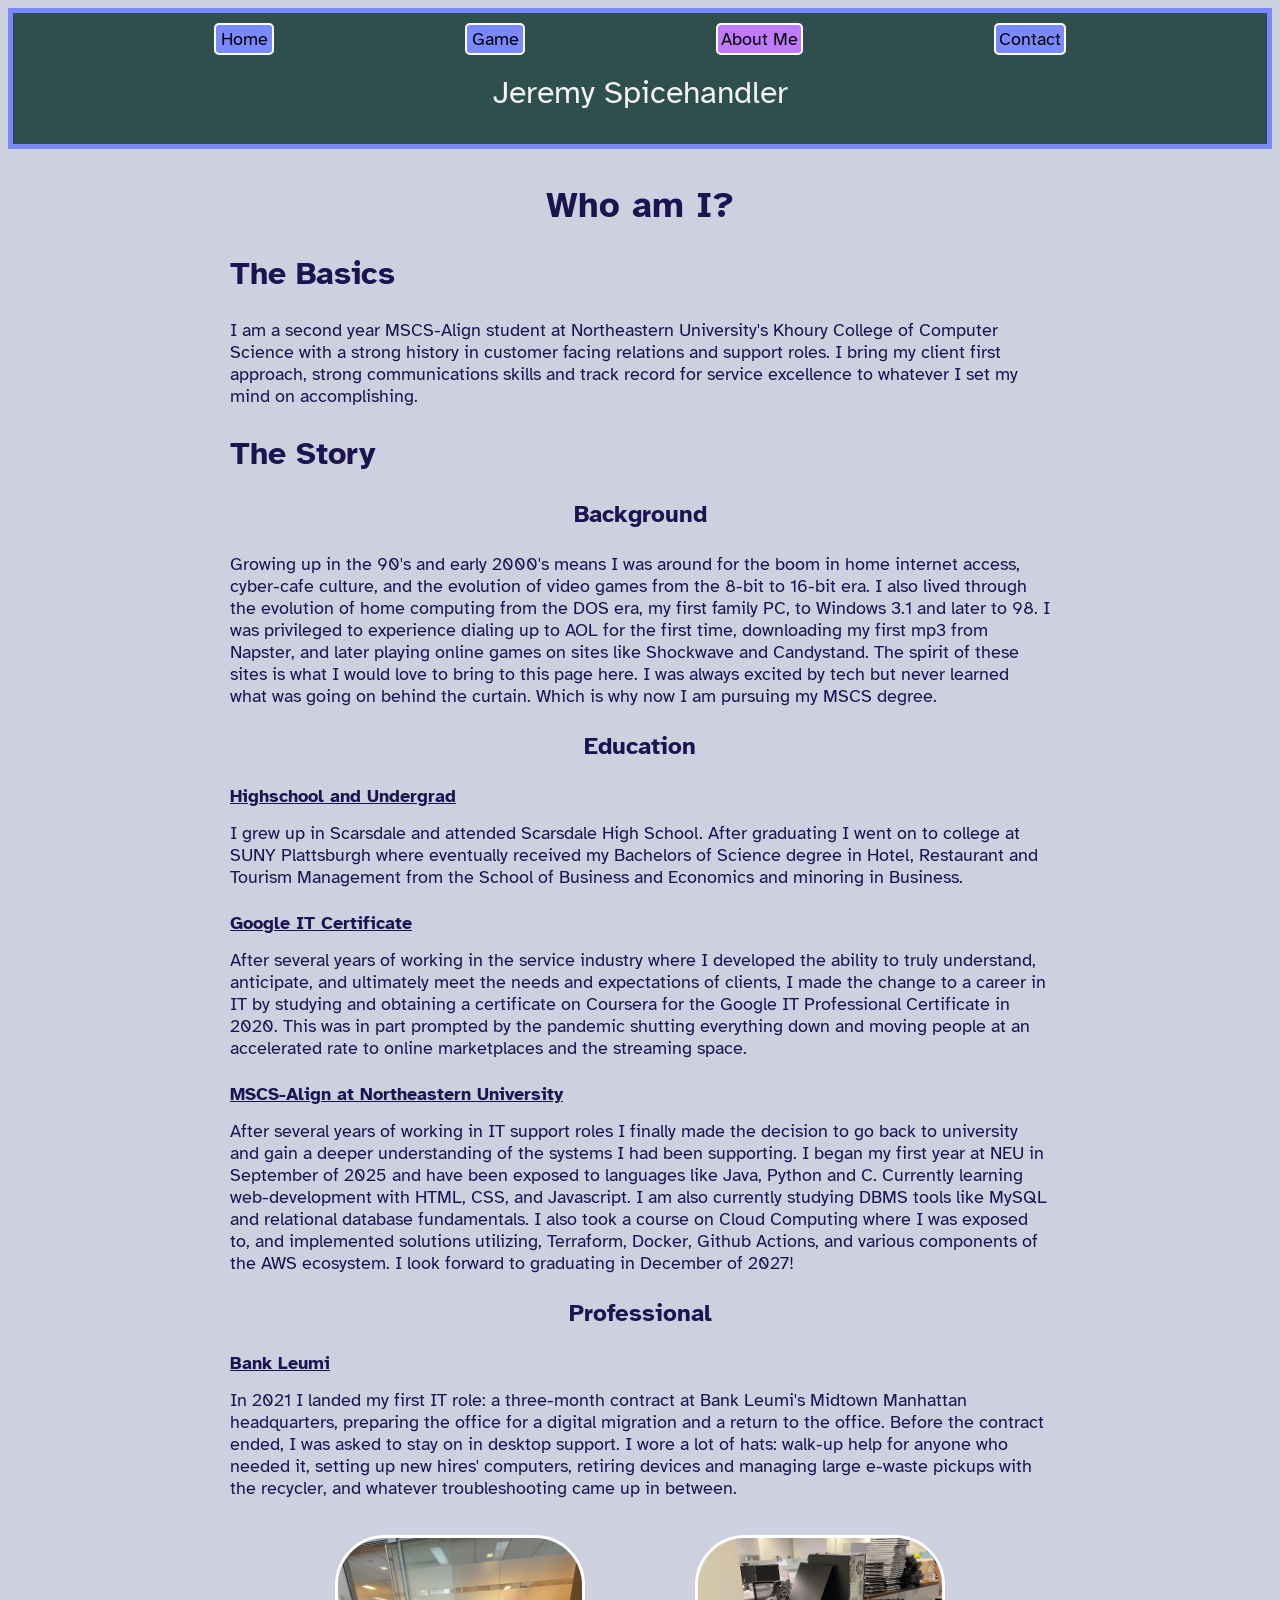
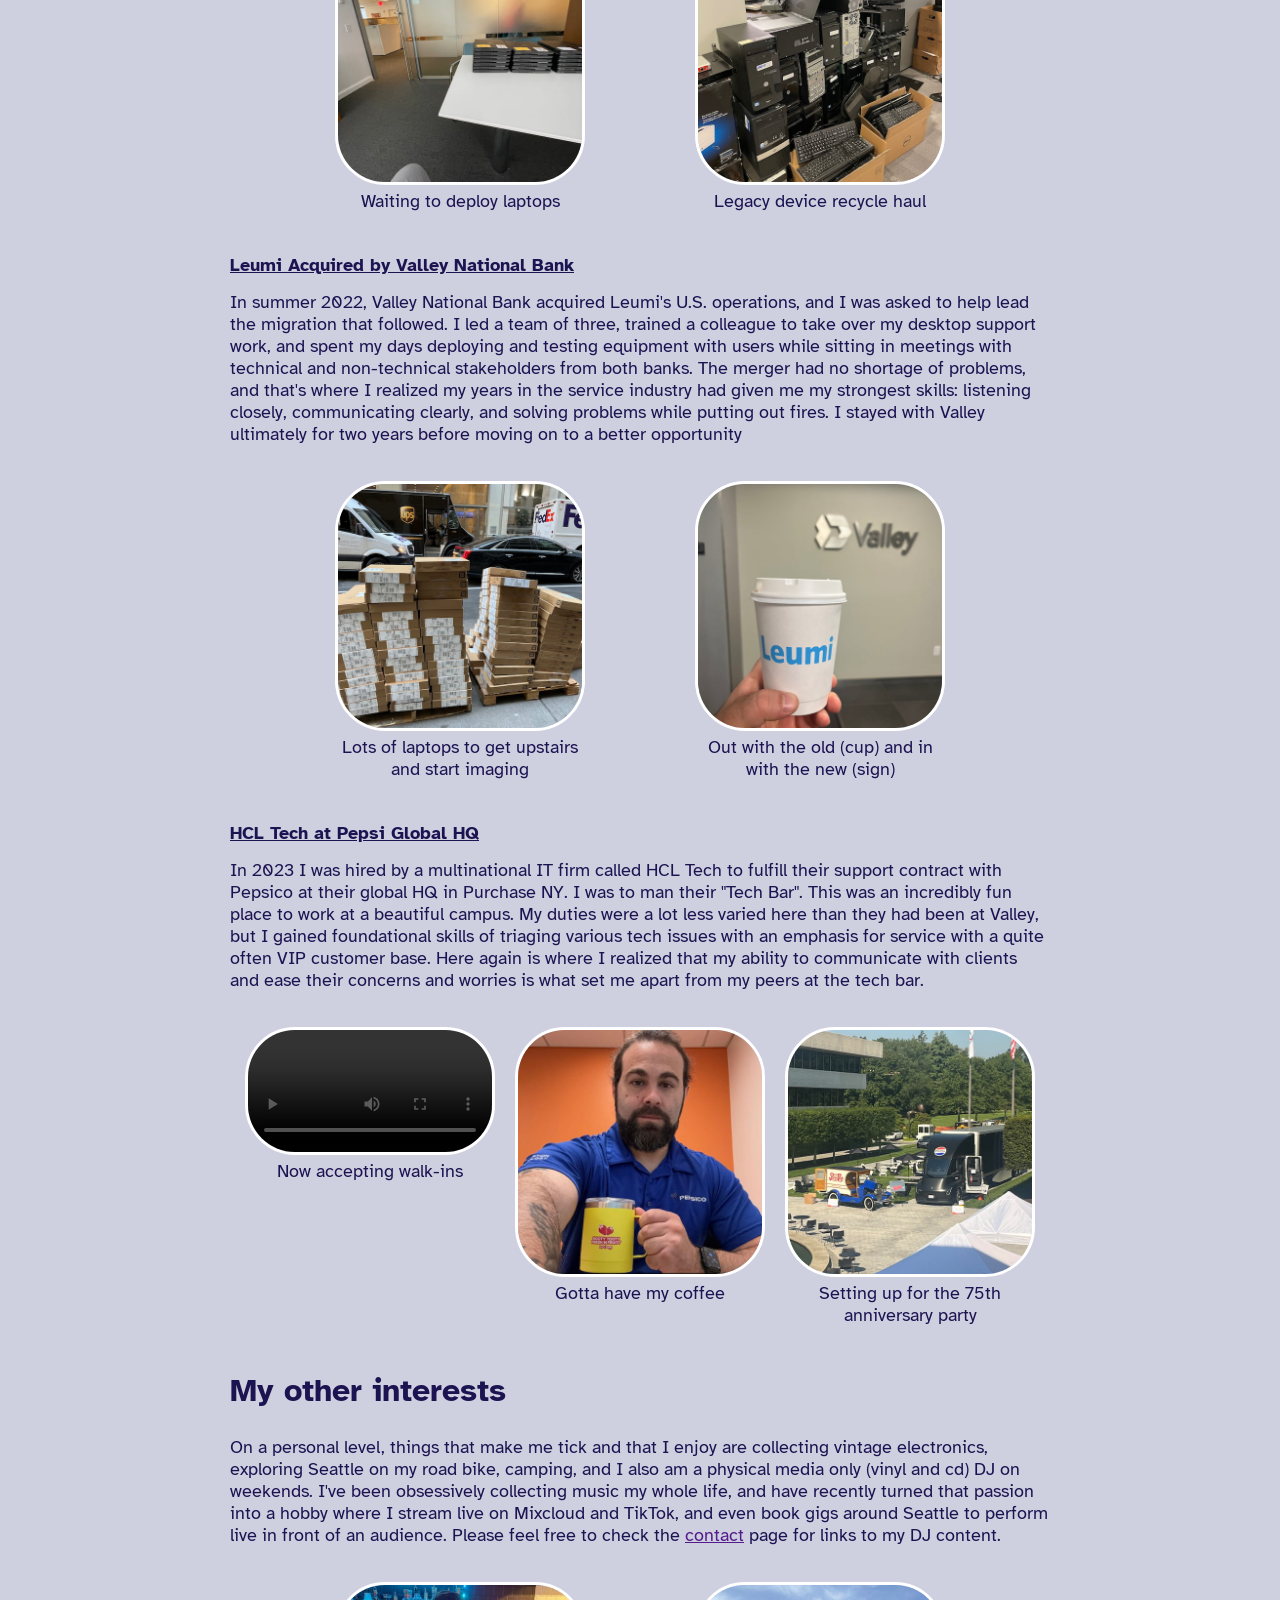
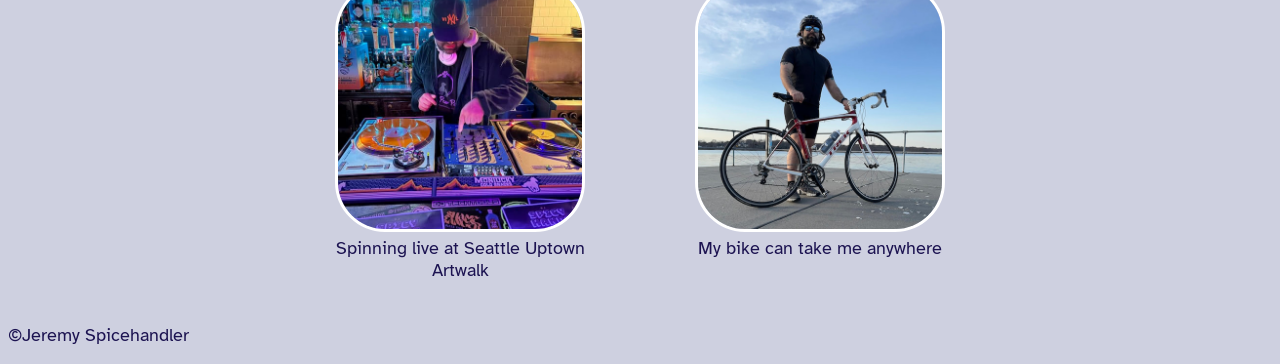
==== commit 0b71ed09: "Finish about me, contact. Start Game" ====
--- a/about/index.html
+++ b/about/index.html
@@ -4,6 +4,7 @@
         <meta charset="utf-8">
         <meta name="viewport" content="width=device-width, initial-scale=1">
         <link rel="stylesheet" href="./style.css" >
+        <link rel="stylesheet" href="../style.css" >
         <link rel="preconnect" href="https://fonts.googleapis.com">
         <link rel="preconnect" href="https://fonts.gstatic.com" crossorigin>
         <link href="https://fonts.googleapis.com/css2?family=Atkinson+Hyperlegible:ital,wght@0,400;0,700;1,400;1,700&display=swap" rel="stylesheet">
@@ -17,9 +18,9 @@
             <nav>
                 <ul class="link-container">
                     <li class="nav-list"><a href="../index.html">Home</a></li>
-                    <li class="nav-list"><a href="">Game</a></li>
+                    <li class="nav-list"><a href="../game/index.html">Game</a></li>
                     <li class="nav-list"><a aria-current="page"href ="./index.html">About Me</a></li>
-                    <li class="nav-list"><a href="">Contact</a></li>
+                    <li class="nav-list"><a href="../contact/index.html">Contact</a></li>
                 </ul>
             </nav>
             <p class="nav-bar-name">Jeremy Spicehandler</p>
--- a/style.css
+++ b/style.css
@@ -0,0 +1,163 @@
+:root {
+    --color-bg: #ced0e0;
+    --color-txt: #1c1351;
+    --color-acct: #7A89Ff;
+}
+* {
+    box-sizing: border-box;
+}
+img {
+    border: solid white 3px;
+    border-radius: 50px;
+    min-height: 25px;
+    min-width: 25px;
+    max-width: 100%;
+    height: auto;
+
+}
+main {
+    margin: 0 auto;
+    padding: 10px;
+    max-width: 70ch;
+    background-color: var(--color-bg);
+}
+
+video {
+    border: solid white 3px;
+    border-radius: 50px;
+    min-height: 25px;
+    min-width: 25px;
+    max-width: 100%;
+    height: auto;
+}
+figcaption {
+    text-align: center;
+    font-size: large;
+}
+nav {
+    padding: 5px;
+    position: fixed;
+    bottom: 0;
+    left: 0;
+    width: 100%;
+    background-color: darkslategray;
+
+
+}
+figure {
+    margin-left: 5px;
+    margin-right: 5px;
+    min-width: 0;
+    flex-basis: 250px;
+    }
+
+nav a:hover{
+    background: #7ADEFF;
+}
+
+.link-container{
+    display :flex;
+    justify-content: space-evenly;
+    flex-wrap: wrap;
+    min-height: 45px;
+    padding: 5px;
+
+}
+ header p {
+    text-align: center;
+    font-size: xx-large;
+    text-emphasis: bold;
+    color: whitesmoke;
+ }
+
+.nav-list{
+    list-style: none;
+    display: inline-block;
+
+}
+h1{
+
+    text-align: center;
+    text-decoration: solid;
+
+}
+[aria-current="page"]{
+    background-color: #C17AFF;
+}
+h2{
+
+    font-size: xx-large;
+
+}
+h3{
+    text-align: center;
+    font-size: x-large;
+}
+h4{
+
+    font-size: large;
+    text-decoration: underline;
+    margin-bottom: 0px;
+
+}
+p {
+    text-align: left;
+    margin-top: 15px;
+}
+nav a{
+    background: var(--color-acct);
+    border: 2px solid white;
+    border-radius: 5px;
+    color: black;
+    display: inline-block;
+    text-align: center;
+    min-width: 60px;
+    padding: 3px;
+    text-decoration: none;
+    margin: 0;
+}
+
+header{
+    border: var(--color-acct) solid 5px;
+    background-color:darkslategrey;
+
+    text-align: center;
+
+
+}
+ul{
+    padding: 0px;
+    margin: 0px;
+}
+.image-container{
+    display:flex;
+    justify-content: space-evenly ;
+    flex-wrap: wrap;
+    margin-top: 10px;
+
+
+}
+*:focus-visible {
+    outline: red dotted 5px;
+}
+body{
+    background-color: var(--color-bg);
+    color:var(--color-txt);
+    font-size: 1.125rem;
+    font-family: 'Atkinson Hyperlegible', sans-serif;
+    padding-bottom: 60px;
+}
+@media (min-width: 700px) {
+    body{
+        padding-bottom: 0%;
+    }
+    header{
+        position: sticky;
+        top:0%;
+    }
+    nav{
+        position: static;
+        height: 45px;
+    }
+
+}
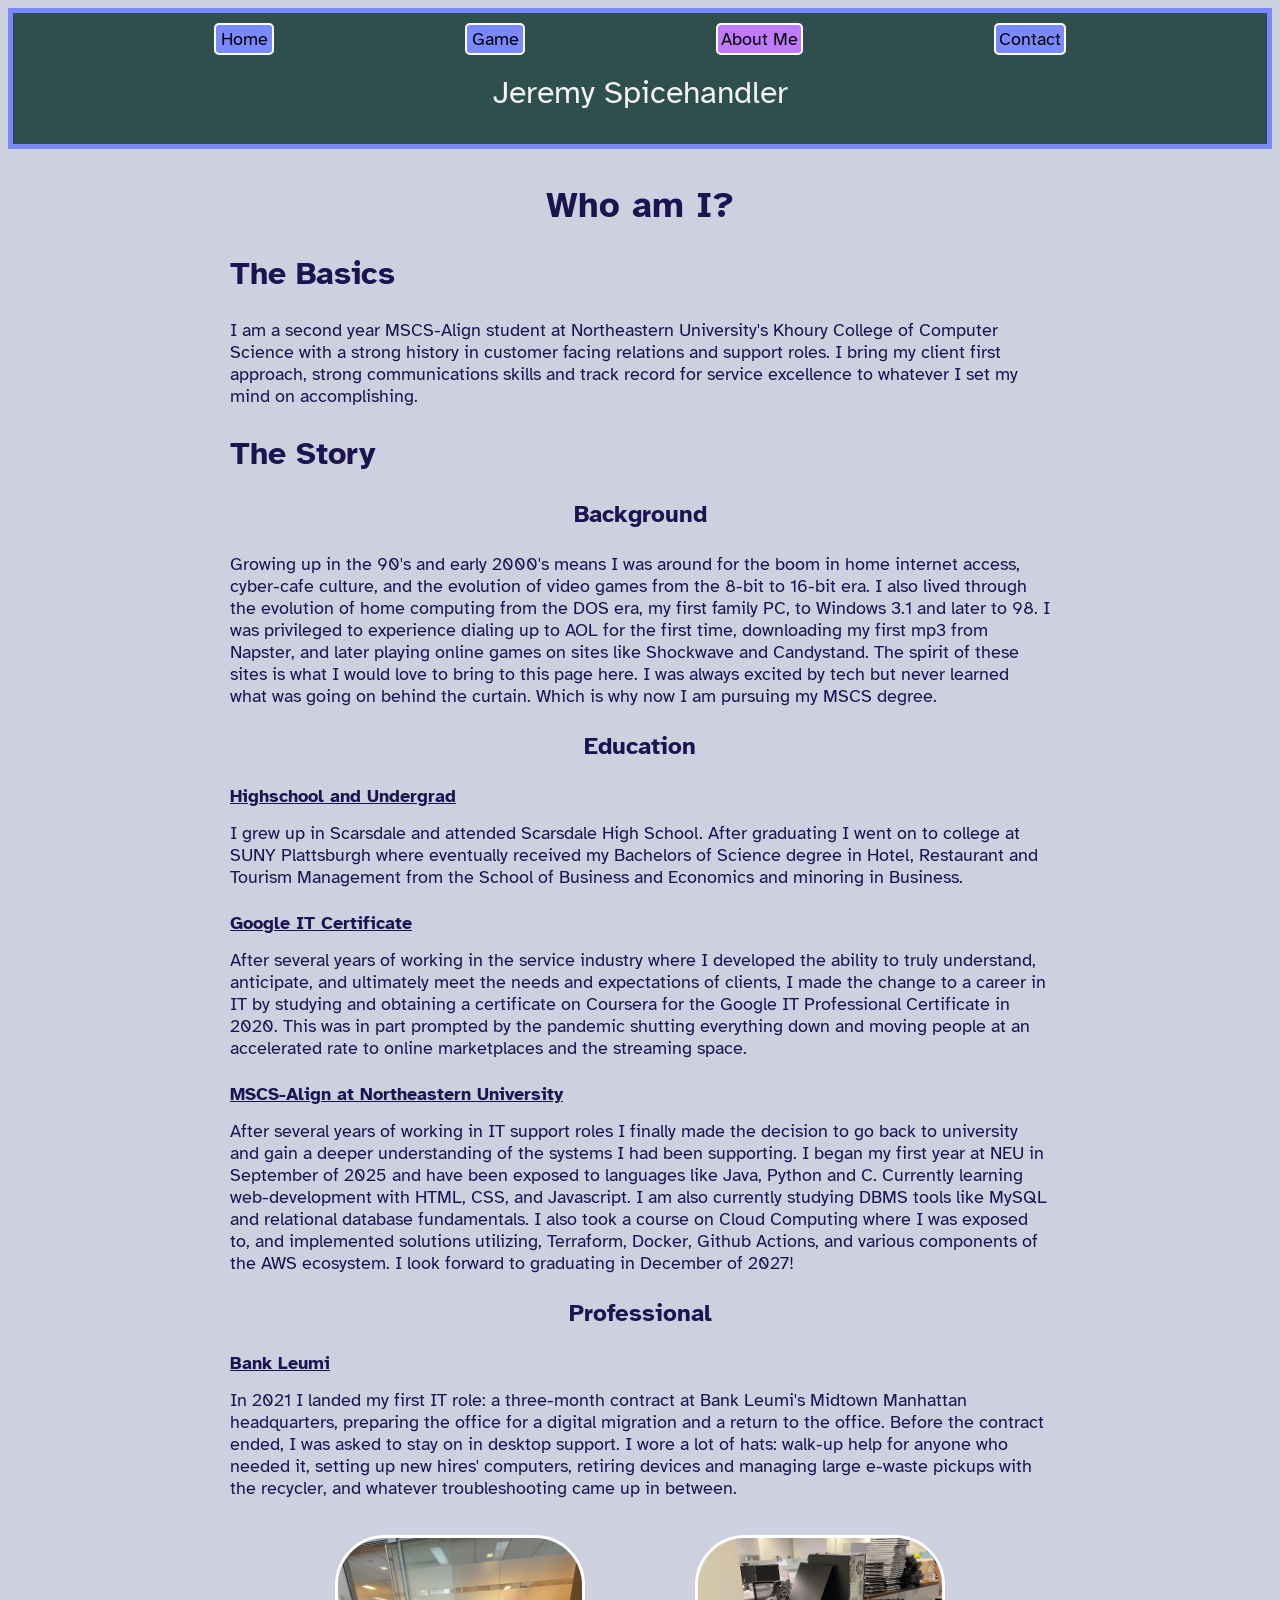
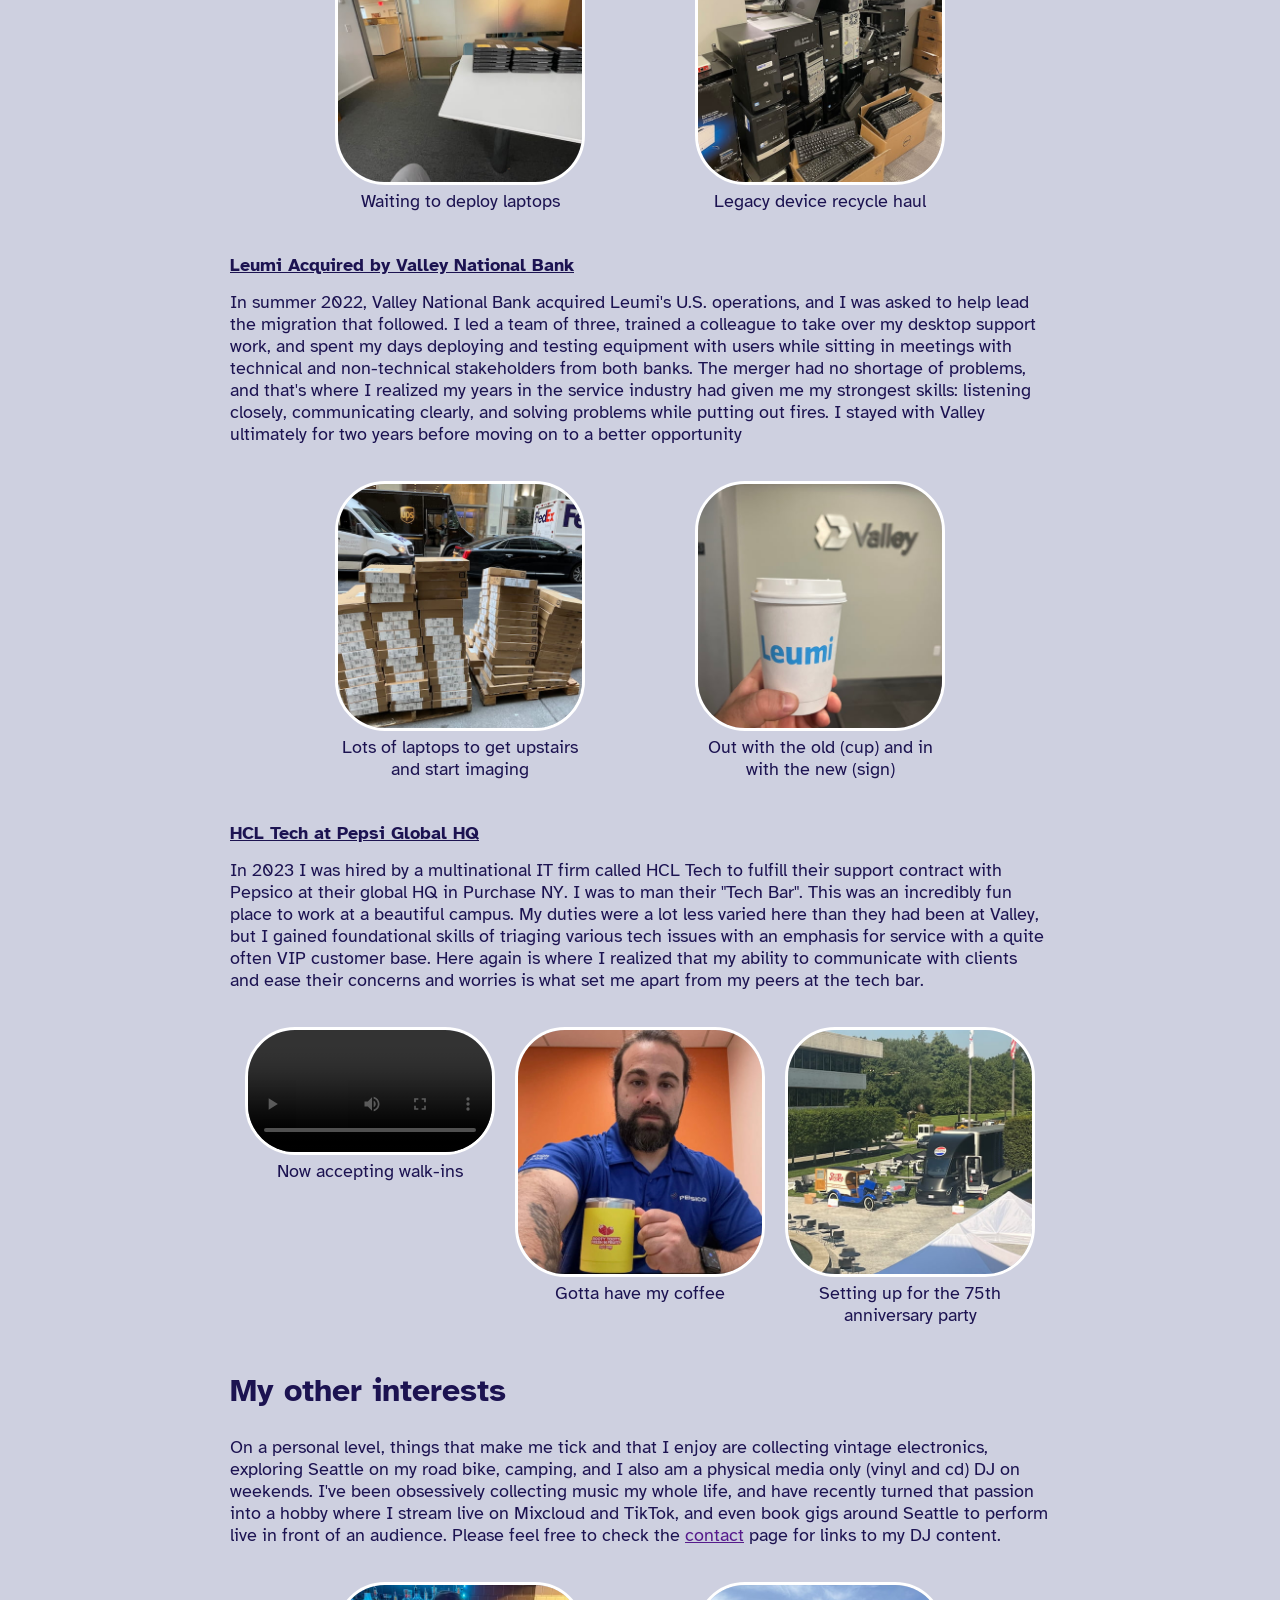
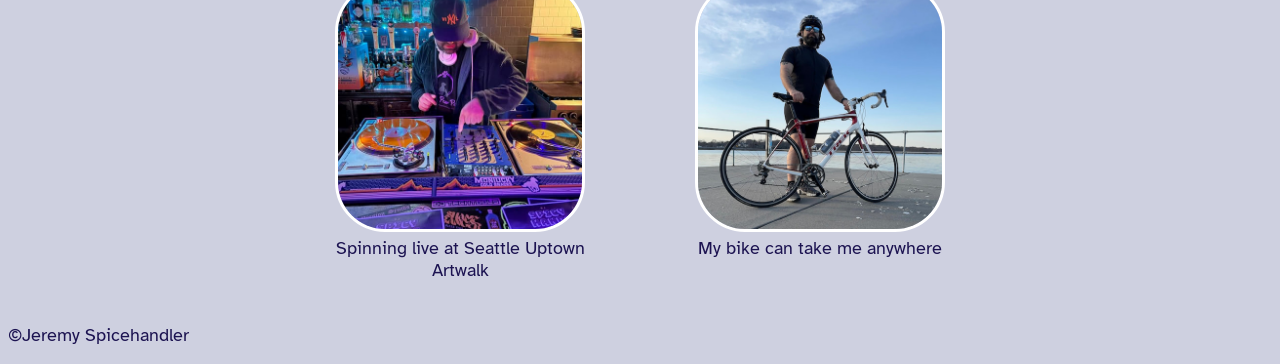
==== commit 504f1a1d: "Make style.css individualized" ====
--- a/about/index.html
+++ b/about/index.html
@@ -3,11 +3,12 @@
     <head>
         <meta charset="utf-8">
         <meta name="viewport" content="width=device-width, initial-scale=1">
-        <link rel="stylesheet" href="./style.css" >
-        <link rel="stylesheet" href="../style.css" >
         <link rel="preconnect" href="https://fonts.googleapis.com">
         <link rel="preconnect" href="https://fonts.gstatic.com" crossorigin>
         <link href="https://fonts.googleapis.com/css2?family=Atkinson+Hyperlegible:ital,wght@0,400;0,700;1,400;1,700&display=swap" rel="stylesheet">
+        <link rel="stylesheet" href="../style.css" >
+        <link rel="stylesheet" href="./style.css" >
+
 
         <title>
             About Me
--- a/style.css
+++ b/style.css
@@ -22,18 +22,8 @@
     background-color: var(--color-bg);
 }
 
-video {
-    border: solid white 3px;
-    border-radius: 50px;
-    min-height: 25px;
-    min-width: 25px;
-    max-width: 100%;
-    height: auto;
-}
-figcaption {
-    text-align: center;
-    font-size: large;
-}
+
+
 nav {
     padding: 5px;
     position: fixed;
@@ -44,12 +34,6 @@
 
 
 }
-figure {
-    margin-left: 5px;
-    margin-right: 5px;
-    min-width: 0;
-    flex-basis: 250px;
-    }
 
 nav a:hover{
     background: #7ADEFF;
@@ -129,14 +113,7 @@
     padding: 0px;
     margin: 0px;
 }
-.image-container{
-    display:flex;
-    justify-content: space-evenly ;
-    flex-wrap: wrap;
-    margin-top: 10px;
 
-
-}
 *:focus-visible {
     outline: red dotted 5px;
 }
@@ -154,6 +131,7 @@
     header{
         position: sticky;
         top:0%;
+        z-index: 10;
     }
     nav{
         position: static;
--- a/about/style.css
+++ b/about/style.css
@@ -1,25 +1,22 @@
-:root {
-    --color-bg: #ced0e0;
-    --color-txt: #1c1351;
-    --color-acct: #7A89Ff;
-}
-* {
-    box-sizing: border-box;
-}
-img {
-    border: solid white 3px;
-    border-radius: 50px;
-    min-height: 25px;
-    min-width: 25px;
-    max-width: 100%;
-    height: auto;
+.image-container{
+    display:flex;
+    justify-content: space-evenly ;
+    flex-wrap: wrap;
+    margin-top: 10px;
+
 
 }
-main {
-    margin: 0 auto;
-    padding: 10px;
-    max-width: 70ch;
-    background-color: var(--color-bg);
+
+figure {
+    margin-left: 5px;
+    margin-right: 5px;
+    min-width: 0;
+    flex-basis: 250px;
+    }
+
+figcaption {
+    text-align: center;
+    font-size: large;
 }
 
 video {
@@ -30,112 +27,3 @@
     max-width: 100%;
     height: auto;
 }
-figcaption {
-    text-align: center;
-    font-size: large;
-}
-nav {
-    padding: 5px;
-
-
-}
-figure {
-    margin-left: 5px;
-    margin-right: 5px;
-    min-width: 0;
-    flex-basis: 250px;
-    }
-
-nav a:hover{
-    background: #7ADEFF;
-}
-
-.link-container{
-    display :flex;
-    justify-content: space-evenly;
-    flex-wrap: wrap;
-
-}
- header p {
-    text-align: center;
-    font-size: xx-large;
-    text-emphasis: bold;
-    color: whitesmoke;
- }
-
-.nav-list{
-    list-style: none;
-    display: inline-block;
-
-}
-h1{
-
-    text-align: center;
-    text-decoration: solid;
-
-}
-[aria-current="page"]{
-    background-color: #C17AFF;
-}
-h2{
-
-    font-size: xx-large;
-
-}
-h3{
-    text-align: center;
-    font-size: x-large;
-}
-h4{
-
-    font-size: large;
-    text-decoration: underline;
-    margin-bottom: 0px;
-
-}
-p {
-    text-align: left;
-    margin-top: 15px;
-}
-nav a{
-    background: var(--color-acct);
-    border: 2px solid white;
-    border-radius: 5px;
-    color: black;
-    display: inline-block;
-    text-align: center;
-    min-width: 98px;
-    padding: 7px;
-    text-decoration: none;
-    margin: 10px;
-}
-
-header{
-    border: var(--color-acct) solid 5px;
-    background-color:darkslategrey;
-    position: sticky;
-    text-align: center;
-    top:0%;
-
-}
-ul{
-    padding: 0px;
-    margin: 0px;
-}
-.image-container{
-    display:flex;
-    justify-content: space-evenly ;
-    flex-wrap: wrap;
-    margin-top: 10px;
-
-
-}
-*:focus-visible {
-    outline: red dotted 5px;
-}
-body{
-    background-color: var(--color-bg);
-    color:var(--color-txt);
-    font-size: 1.125rem;
-    font-family: 'Atkinson Hyperlegible', sans-serif;
-}
